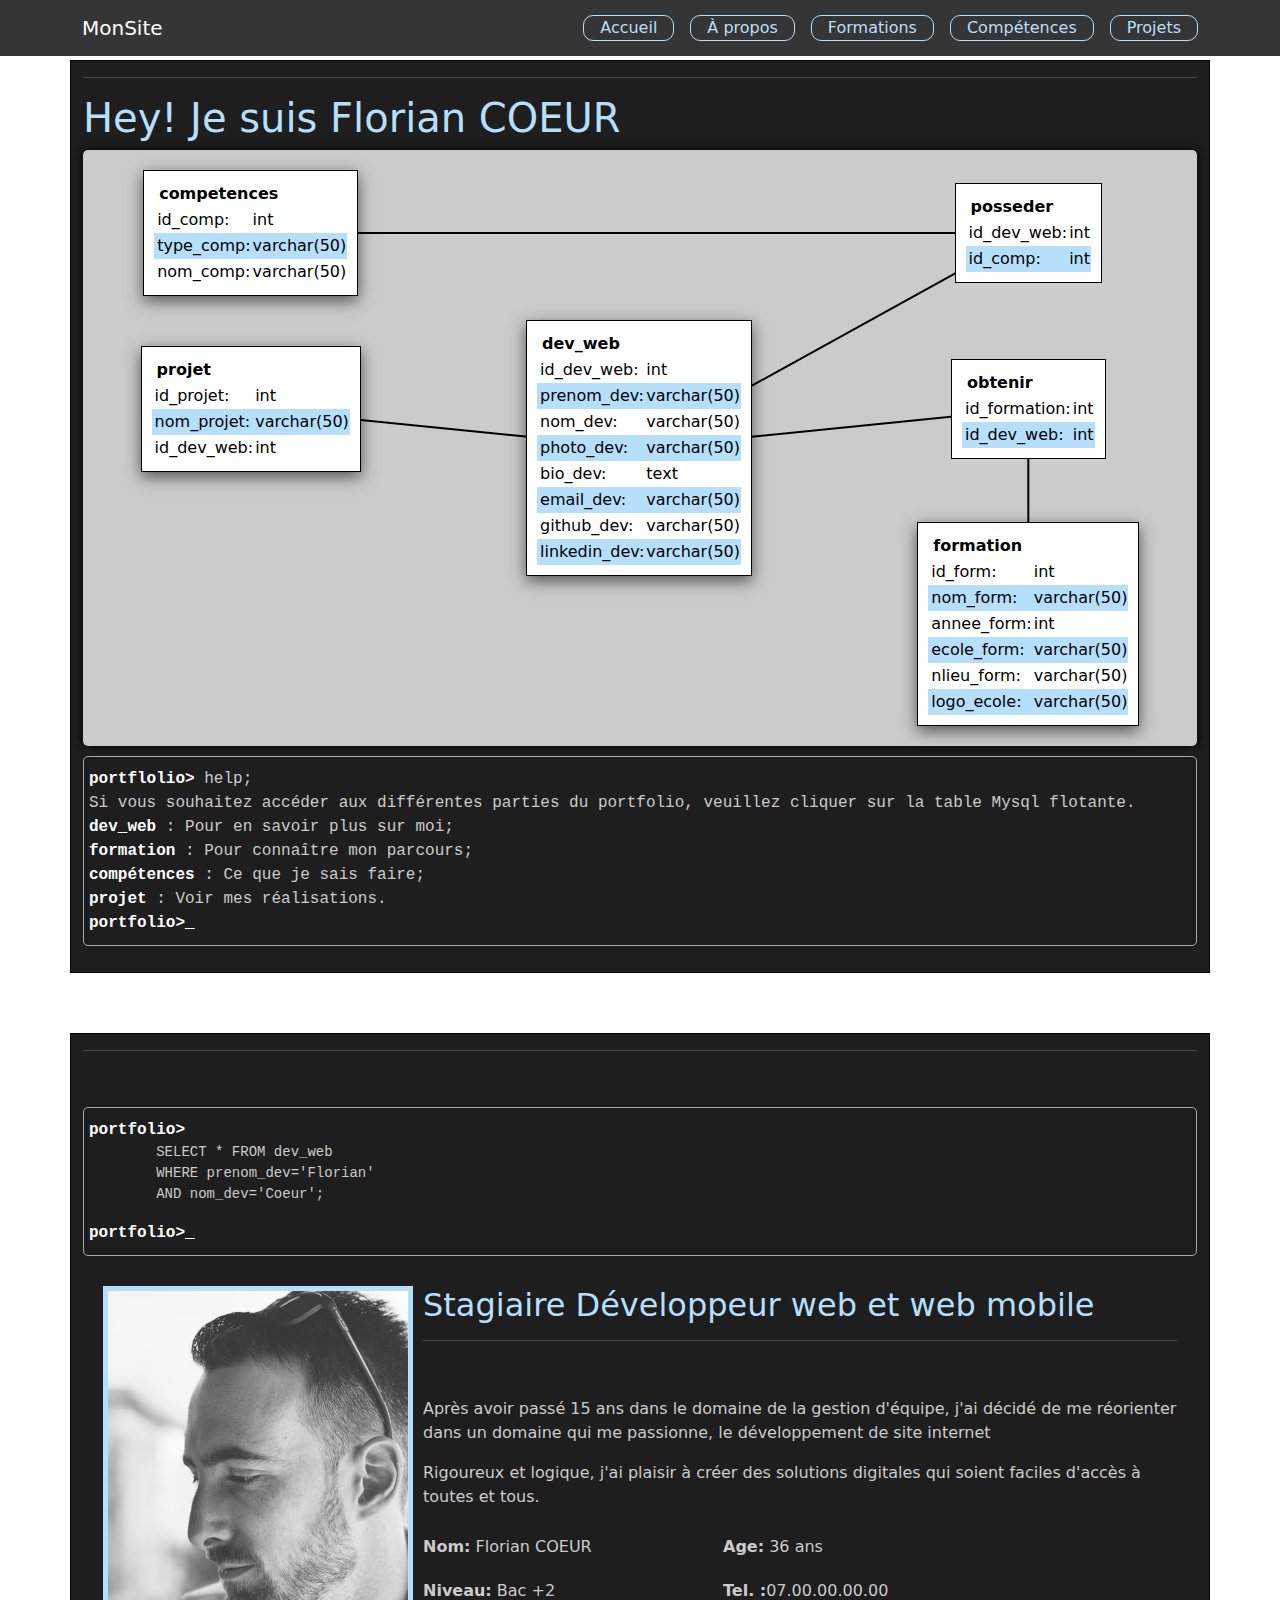
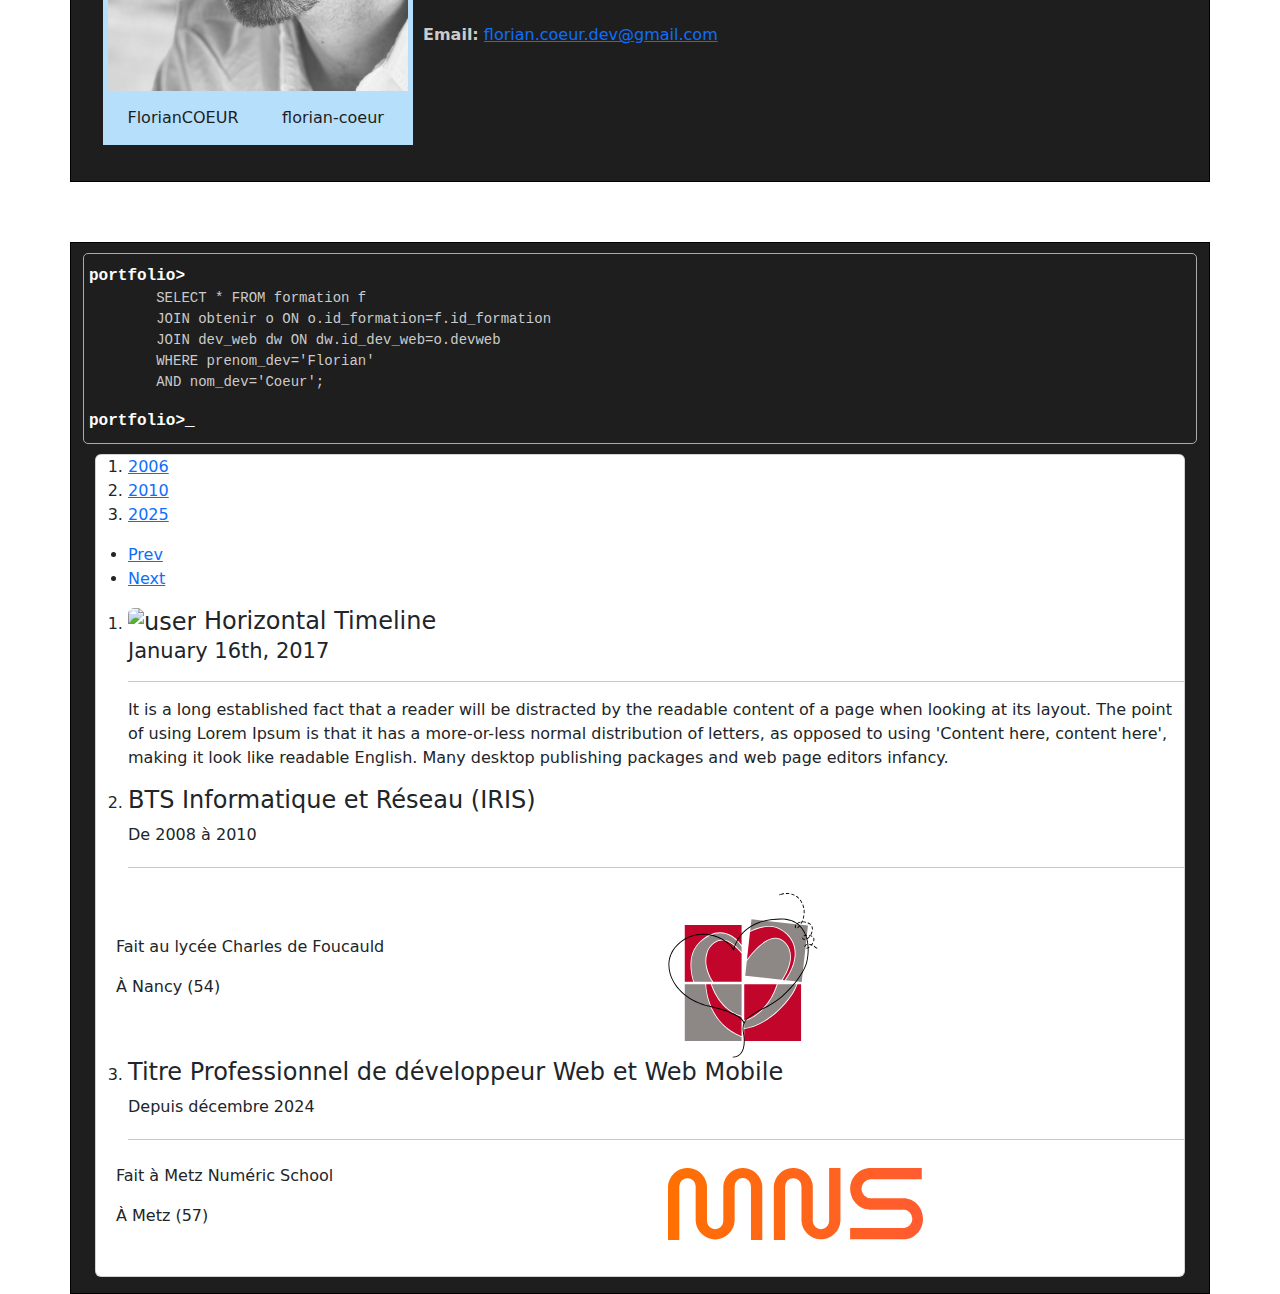
==== index.html @ 7a64b4a9 "Changement de mise en forme sur 1 seule page et changement de code couleur." ====
<!DOCTYPE html>
<html lang="fr">
<head>
    <meta charset="UTF-8">
    <meta name="viewport" content="width=device-width, initial-scale=1.0">
    <title>Portfolio | Florian COEUR</title>
    <link href="https://cdn.jsdelivr.net/npm/bootstrap@5.3.0-alpha1/dist/css/bootstrap.min.css" rel="stylesheet">
    <script src="https://kit.fontawesome.com/c1955e4074.js" crossorigin="anonymous"></script>
    <link rel="stylesheet" href="css/style.css" />
</head>
<body>
    <header>
        
    <!-- Navbar -->
        <nav class="navbar navbar-dark navbar-expand-lg fixed-top">
            <div class="container">
            <a class="navbar-brand" href="#">MonSite</a>
            <button class="navbar-toggler" type="button" data-bs-toggle="offcanvas" data-bs-target="#offcanvasMenu" aria-controls="offcanvasMenu">
                <span class="navbar-toggler-icon"></span>
            </button>
            <div class="collapse navbar-collapse">
                <ul class="navbar-nav ms-auto gap-3 mb-2 mb-lg-0">
                    <li class="nav-item"><a class="nav-link px-3" href="#index">Accueil</a></li>
                    <li class="nav-item"><a class="nav-link px-3" href="#about">À propos</a></li>
                    <li class="nav-item"><a class="nav-link px-3" href="#formations">Formations</a></li>
                    <li class="nav-item"><a class="nav-link px-3" href="#skills">Compétences</a></li>
                    <li class="nav-item"><a class="nav-link px-3" href="#projets">Projets</a></li>
                </ul>
            </div>
            </div>
        </nav>

        <!-- Offcanvas Menu -->
        <div class="offcanvas offcanvas-end text-bg-dark" tabindex="-1" id="offcanvasMenu" aria-labelledby="offcanvasMenuLabel">
            <div class="offcanvas-header">
            <h5 class="offcanvas-title" id="offcanvasMenuLabel">Menu</h5>
            <button type="button" class="btn-close btn-close-white" data-bs-dismiss="offcanvas" aria-label="Close"></button>
            </div>
            <div class="offcanvas-body">
            <ul class="navbar-nav">
                <li class="nav-item"><a class="nav-link" href="#index">Accueil</a></li>
                <li class="nav-item"><a class="nav-link" href="#about">À propos</a></li>
                <li class="nav-item"><a class="nav-link" href="#formations">Formations</a></li>
                <li class="nav-item"><a class="nav-link" href="#skills">Compétences</a></li>
                <li class="nav-item"><a class="nav-link" href="#projets">Projets</a></li>
            </ul>
            </div>
        </div>
    </header>
    <main>
        <section class="container pb-3" id="index">
            <hr>
            <h1>Hey! Je suis Florian COEUR</h1>
            <div class="grid-container">
                <!-- Les 4 boîtes dans la grille -->
                <div id="comp" class="box floating">
                    <a href="#skills"><table>
                        <thead>
                            <th><i class="fa-solid fa-chevron-down"></i></th>
                            <th><i class="fa-solid fa-gear"></i></th>
                            <th colspan="2">competences</th>
                        </thead>
                        <tr>
                            <td><i class="fa-solid fa-key"></i></td>
                            <td colspan="2">id_comp:</td>
                            <td>int</td>
                        </tr>
                        <tr>
                            <td><i class="fa-regular fa-file-lines"></i></td>
                            <td colspan="2">type_comp: </td>
                            <td> varchar(50)</td>
                        </tr>
                        <tr>
                            <td><i class="fa-regular fa-file-lines"></i></td>
                            <td colspan="2">nom_comp:</td>
                            <td>varchar(50)</td>
                        </tr>
                    </table></a>
                </div>
                <div id="posseder" class="box">
                    <table>
                        <thead>
                            <th><i class="fa-solid fa-chevron-down"></i></th>
                            <th><i class="fa-solid fa-gear"></i></th>
                            <th colspan="2">posseder</th>
                        </thead>
                        <tr>
                            <td><i class="fa-solid fa-key"></i></td>
                            <td colspan="2">id_dev_web:</td>
                            <td>int</td>
                        </tr>
                        <tr>
                            <td><i class="fa-solid fa-key"></i></td>
                            <td colspan="2">id_comp:</td>
                            <td>int</td>
                        </tr>
                    </table>
                </div>
                <div id="projet" class="box floating">
                    <a href="#projets">
                        <table>
                            <thead>
                                <th><i class="fa-solid fa-chevron-down"></i></th>
                                <th><i class="fa-solid fa-gear"></i></th>
                                <th colspan="2">projet</th>
                            </thead>
                            <tr>
                                <td><i class="fa-solid fa-key"></i></td>
                                <td colspan="2">id_projet:</td>
                                <td>int</td>
                            </tr>
                            <tr>
                                <td><i class="fa-regular fa-file-lines"></i></td>
                                <td colspan="2">nom_projet: </td>
                                <td> varchar(50)</td>
                            </tr>
                            <tr>
                                <td><i class="fa-solid fa-hashtag"></i></td>
                                <td colspan="2">id_dev_web:</td>
                                <td>int</td>
                            </tr>
                        </table>
                    </a>
                </div>
                <div id="dev_web" class="box floating">
                    <a href="#about">
                        <table>
                            <thead>
                                <th><i class="fa-solid fa-chevron-down"></i></th>
                                <th><i class="fa-solid fa-gear"></i></th>
                                <th colspan="2">dev_web</th>
                            </thead>
                            <tr>
                                <td><i class="fa-solid fa-key"></i></td>
                                <td colspan="2">id_dev_web:</td>
                                <td>int</td>
                            </tr>
                            <tr>
                                <td><i class="fa-regular fa-file-lines"></i></td>
                                <td colspan="2">prenom_dev: </td>
                                <td> varchar(50)</td>
                            </tr>
                            <tr>
                                <td><i class="fa-regular fa-file-lines"></i></td>
                                <td colspan="2">nom_dev:</td>
                                <td>varchar(50)</td>
                            </tr>
                            <tr>
                                <td><i class="fa-regular fa-file-lines"></i></td>
                                <td colspan="2">photo_dev:</td>
                                <td>varchar(50)</td>
                            </tr>
                            <tr>
                                <td><i class="fa-regular fa-file-lines"></i></td>
                                <td colspan="2">bio_dev:</td>
                                <td>text</td>
                            </tr>
                            <tr>
                                <td><i class="fa-regular fa-file-lines"></i></td>
                                <td colspan="2">email_dev:</td>
                                <td>varchar(50)</td>
                            </tr>
                            <tr>
                                <td><i class="fa-regular fa-file-lines"></i></td>
                                <td colspan="2">github_dev:</td>
                                <td>varchar(50)</td>
                            </tr>
                            <tr>
                                <td><i class="fa-regular fa-file-lines"></i></td>
                                <td colspan="2">linkedin_dev:</td>
                                <td>varchar(50)</td>
                            </tr>
                        </table>
                    </a>
                </div>
                <div id="study" class="box floating">
                    <a href="#formations">
                        <table>
                            <thead>
                                <th><i class="fa-solid fa-chevron-down"></i></th>
                                <th><i class="fa-solid fa-gear"></i></th>
                                <th colspan="2">formation</th>
                            </thead>
                            <tr>
                                <td><i class="fa-solid fa-key"></i></td>
                                <td colspan="2">id_form:</td>
                                <td>int</td>
                            </tr>
                            <tr>
                                <td><i class="fa-regular fa-file-lines"></i></td>
                                <td colspan="2">nom_form: </td>
                                <td> varchar(50)</td>
                            </tr>
                            <tr>
                                <td><i class="fa-regular fa-file-lines"></i></td>
                                <td colspan="2">annee_form:</td>
                                <td>int</td>
                            </tr>
                            <tr>
                                <td><i class="fa-regular fa-file-lines"></i></td>
                                <td colspan="2">ecole_form:</td>
                                <td>varchar(50)</td>
                            </tr>
                            <tr>
                                <td><i class="fa-regular fa-file-lines"></i></td>
                                <td colspan="2">nlieu_form:</td>
                                <td>varchar(50)</td>
                            </tr>
                            <tr>
                                <td><i class="fa-regular fa-file-lines"></i></td>
                                <td colspan="2">logo_ecole:</td>
                                <td>varchar(50)</td>
                            </tr>
                        </table>
                    </a>
                </div>
                <div id="obtenir" class="box">
                    <table>
                        <thead>
                            <th><i class="fa-solid fa-chevron-down"></i></th>
                            <th><i class="fa-solid fa-gear"></i></th>
                            <th colspan="2">obtenir</th>
                        </thead>
                        <tr>
                            <td><i class="fa-solid fa-key"></i></td>
                            <td colspan="2">id_formation:</td>
                            <td>int</td>
                        </tr>
                        <tr>
                            <td><i class="fa-solid fa-key"></i></td>
                            <td colspan="2">id_dev_web:</td>
                            <td>int</td>
                        </tr>
                    </table>
                </div>
            </div>
            
            <!-- SVG pour les lignes -->
            <svg id="lines" width="100%" height="100%" style="position: absolute; top: 0; left: 0;"></svg>
            <div class="console">
                <span>portflolio></span> help;<br>
                Si vous souhaitez accéder aux différentes parties du portfolio, veuillez cliquer sur la table Mysql flotante.<br>
                <span>dev_web</span> : Pour en savoir plus sur moi;<br>
                <span>formation</span> : Pour connaître mon parcours;<br>
                <span>compétences</span> : Ce que je sais faire;<br>
                <span>projet</span> : Voir mes réalisations.<br>
                <span>portfolio></span>
            </div>
        </section>
        <section class="container pb-3" id="about">
            
        <hr>
            <div class="console">
                <span>portfolio></span><pre>
        SELECT * FROM dev_web
        WHERE prenom_dev='Florian'
        AND nom_dev='Coeur';</pre>

                <span>portfolio></span>
            </div>
            <div class="content">
                <div>
                    <img src='images/Florian.jpg' alt='Photo de Florian COEUR' />
                    <div class="single-profile">
                        <div class="profile-txt">
                            <a href="https://github.com/FlorianCOEUR" target="_blank"><i class="fa-brands fa-github"></i> FlorianCOEUR</a>
                        </div>
                        <div class="single-profile-overlay">
                            <div class="profile-txt">
                                <a href="https://github.com/FlorianCOEUR" target="_blank"><i class="fa-brands fa-github"></i> FlorianCOEUR</a>
                            </div>
                        </div>
                    </div>
                    <div class="single-profile">
                        <div class="profile-txt">
                            <a href="https://www.linkedin.com/in/florian-coeur/" target="_blank"><i class="fa-brands fa-linkedin"></i> florian-coeur</a>
                        </div>
                        <div class="single-profile-overlay">
                            <div class="profile-txt">
                                <a href="https://www.linkedin.com/in/florian-coeur/" target="_blank"><i class="fa-brands fa-linkedin"></i> florian-coeur</a>
                            </div>
                        </div>
                    </div>
                    <!-- <a href="#"><i class="fa-brands fa-github"></i></a>
                    <a href="0"><i class="fa-brands fa-linkedin"></i></a> -->
                        
                </div>
                <div class="bio">
                    <h2>Stagiaire Développeur web et web mobile</h2>
                    <hr>
                    <p>Après avoir passé 15 ans dans le domaine de la gestion d'équipe, j'ai décidé de me réorienter dans un domaine qui me passionne, le développement de site internet</p>
                    <p>Rigoureux et logique, j'ai plaisir à créer des solutions digitales qui soient faciles d'accès à toutes et tous.</p>
                    <table>
                        <tr>
                            <td><span>Nom:</span> Florian COEUR</td>
                            <td><span>Age:</span> 36 ans</td>
                        </tr>
                        <tr>
                            <td><span>Niveau:</span> Bac +2</td>
                            <td><span>Tel. :</span>07.00.00.00.00</td>
                        </tr>
                        <tr>
                            <td colspan="2"><span>Email:</span> <a href="mailto:florian.coeur.dev@gmail.com"> florian.coeur.dev@gmail.com</a></td>
                        </tr>
                    </table>
                </div>
            </div>
        </section>
        
        <section class="container pb-3" id="formations">
            <div class="console">
                <span>portfolio></span><pre>
        SELECT * FROM formation f
        JOIN obtenir o ON o.id_formation=f.id_formation
        JOIN dev_web dw ON dw.id_dev_web=o.devweb
        WHERE prenom_dev='Florian'
        AND nom_dev='Coeur';</pre>
                 <span>portfolio></span>
            </div>
                <div class="container">
                    <div class="row">
                        <div class="col-12">
                            <div class="card">
                                <div class="body">
                                    <div class="cd-horizontal-timeline loaded">
                                        <div class="timeline">
                                            <div class="events-wrapper">
                                                <div class="events" style="width: 360px;">
                                                    <ol>
                                                        <li><a href="#0" data-date="16/01/2017" class="older-event">2006</a></li>
                                                        <li><a href="#0" data-date="28/01/2017"  class="older-event">2010</a></li>
                                                        <li><a href="#0" data-date="18/02/2017" class="selected">2025</a></li>
                                                    </ol>
                                                    <span class="filling-line" aria-hidden="true" style="transform: scaleX(0.281506);"></span>
                                                </div>
                                                <!-- .events -->
                                            </div>
                                            <!-- .events-wrapper -->
                                            <ul class="cd-timeline-navigation">
                                                <li><a href="#0" class="prev inactive">Prev</a></li>
                                                <li><a href="#0" class="next">Next</a></li>
                                            </ul>
                                            <!-- .cd-timeline-navigation -->
                                        </div>
                                        <!-- .timeline -->
                                        <div class="events-content pb-3">
                                            <ol>
                                                <li class="" data-date="16/01/2017">
                                                    <h4>
                                                        <img class="rounded float-left m-r-15" width="40" alt="user" src="https://bootdey.com/img/Content/avatar/avatar1.png"> Horizontal Timeline<br>
                                                        <small>January 16th, 2017</small>
                                                    </h4>
                                                    <hr>
                                                    <p>It is a long established fact that a reader will be distracted by the readable content of a page when looking at its layout. The point of using Lorem Ipsum is that it has a more-or-less normal distribution of letters, as opposed to using 'Content here, content here', making it look like readable English. Many desktop publishing packages and web page editors infancy.
                                                    </p>
                                                </li>
                                                <li data-date="28/01/2017" class="">
                                                    <h4>BTS Informatique et Réseau (IRIS)</h4>
                                                    <p class="pb-1">De 2008 à 2010</p>
                                                    <hr>
                                                    <div class="row pt-2 align-items-center">
                                                        <div class="col-12 col-md-6 p-0">
                                                                <p>Fait au lycée Charles de Foucauld</p>
                                                                <p>À Nancy (54)</p>
                                                        </div>
                                                        <div class="col-12 col-md-6">
                                                          <img src="images/logoCDF.svg" style="width: 150px;" alt="Logo mns">  
                                                        </div>
                                                    </div>
                                                </li>
                                                <li data-date="18/02/2017" class="selected">
                                                    <h4>Titre Professionnel de développeur Web et Web Mobile</h4>
                                                    <p class="pb-1">Depuis décembre 2024</p>
                                                    <hr>
                                                    <div class="row pt-2 align-items-center">
                                                        <div class="col-12 col-md-6 p-0">
                                                                <p>Fait à Metz Numéric School</p>
                                                                <p>À Metz (57)</p>
                                                        </div>
                                                        <div class="col-12 col-md-6">
                                                          <img src="images/logo-mns.svg" alt="Logo mns">  
                                                        </div>
                                                    </div>
                                                </li>
                                            </ol>
                                        </div>
                                    </div>
                                </div>
                            </div>
                        </div>
                    </div>
                </div>
        </section>
    </main>
    <script src="https://cdn.jsdelivr.net/npm/bootstrap@5.3.0-alpha1/dist/js/bootstrap.bundle.min.js"></script>
    <script src="js/line.js"></script>
</body>
</html>
---- css/style.css ----
main .container{
    background-color: #1E1E1E;
  }
  main{
    color:#cbcbcb;
  }
  h2, h1{
    color: #b6dffc;
  }
  /*Style du header*/
  header nav, header .offcanvas{
    background-color: #353535;
  }
  header ul li .nav-link{
    color:rgb(182, 223, 252);
    padding: 0 60px;
    border: 1px solid #b6dffc;
    border-radius: 10px;
    transition: all 1s ease-out
  }
  header ul li .nav-link:hover{
    color: #1E1E1E;
    background-color: rgb(182, 223, 252);
  }
  main section{
    margin: auto;
    margin-top: 60px;
    border: 1px solid black;

  }
  .console{
    background-color: #1E1E1E;
    color: #cbcbcb;
    font-family: 'Courier New', Courier, monospace; /* Police monospace */
    padding: 10px 5px;
    margin: auto;
    margin: 10px 0px;
    border: 1px solid #AAAAAA; /* Bordure grise */
    border-radius: 5px; /* Coins arrondis */
    overflow: auto; /* Permettre le défilement si le contenu dépasse */
}
.console span{
    font-weight: bolder;
    color: white;
}
.console span:last-child::after { 
    content: "_";
    animation: blink 1s infinite;
}
  /* style de l'index */

  .grid-container {
    display: grid;
    grid-template-columns: repeat(2, 1fr);
    grid-template-rows: repeat(3, 1fr);
    justify-content: space-around;
    align-content: center;
    box-shadow: 0px 0px 10px black;
    background-color: #cbcbcb;
    border-radius: 5px;
    padding: 20px 0px;
    grid-gap:10px;
  }
  #lines{
    fill: white;
  }
.box {
    background-color: white;
    margin: auto;
    padding: 10px;
    border: 1px black solid;
    z-index: 1;
}
.box a, .box{
    color: black;
    text-decoration: none;
}
#index th:nth-child(2){
    width: 2px;
}
#index tr:nth-child(2n){
background: #b6dffc;
}
.floating{
    box-shadow: 0 5px 15px 0px rgba(0, 0, 0, 0.6);
}
.floating:hover{
    overflow: hidden;
    transform: translatey(0px);
    animation: float 3s ease-in-out infinite;
    img { width: 100%; height: auto; }
}
/*Style du Apropos*/

main #about .content{
    padding: 20px;
    display: grid;
    justify-items: center;
}
main #about .content>div:first-child{
    display: grid;
    grid-template-columns: repeat(2, 150px);
    grid-template-rows: repeat(2, auto);
    background-color: #b6dffc;
    justify-items: center;
    padding: 5px 5px;
}
#about .content div img{
    width: 300px;
    grid-column: 1/span 2;
    padding-bottom: 5px;
}

.single-profile a{
    color: #1E1E1E;
    text-decoration: none;
    padding: 10px 0;
}

.single-profile-overlay a{
    color: #b6dffc;
}
main #about .content td{
    padding: 10px 0;
    width: 300px;
}

.profile-txt {
    display: flex;
    align-items: center;
    flex-direction: column;
}

.single-profile {
    width: 100%;
    position: relative;
    display: flex;
    justify-content: center;
    align-items: center;
    overflow:hidden; 
    transition:background 0.5s linear;
}
.single-profile-overlay{
    display:flex;
    align-items:center;
    text-transform: capitalize;
    justify-content:center;
    position: absolute;
    top: 0;
    left: 0;
    content: " ";
    width:100%;
    height: 100%;
    background: #1E1E1E;
    transform:scale(0);
    transition: .5s;
}
.single-profile:hover .single-profile-overlay{
    transform:scale(1);
    top:0;
}
main #about .content td span{
    font-weight: bold;
}
main #about hr{
    padding: 20px 0;
}
main #about .bio{
    padding-left: 10px;
}

/* Style de la page de formation */

  
  @-webkit-keyframes cd-enter-right {
  0% {
    opacity: 0;
    -webkit-transform: translateX(100%);
  }
  100% {
    opacity: 1;
    -webkit-transform: translateX(0%);
  }
  }
  @-moz-keyframes cd-enter-right {
  0% {
    opacity: 0;
    -moz-transform: translateX(100%);
  }
  100% {
    opacity: 1;
    -moz-transform: translateX(0%);
  }
  }
  @keyframes cd-enter-right {
  0% {
    opacity: 0;
    -webkit-transform: translateX(100%);
    -moz-transform: translateX(100%);
    -ms-transform: translateX(100%);
    -o-transform: translateX(100%);
    transform: translateX(100%);
  }
  100% {
    opacity: 1;
    -webkit-transform: translateX(0%);
    -moz-transform: translateX(0%);
    -ms-transform: translateX(0%);
    -o-transform: translateX(0%);
    transform: translateX(0%);
  }
  }
  @-webkit-keyframes cd-enter-left {
  0% {
    opacity: 0;
    -webkit-transform: translateX(-100%);
  }
  100% {
    opacity: 1;
    -webkit-transform: translateX(0%);
  }
  }
  @-moz-keyframes cd-enter-left {
  0% {
    opacity: 0;
    -moz-transform: translateX(-100%);
  }
  100% {
    opacity: 1;
    -moz-transform: translateX(0%);
  }
  }
  @keyframes cd-enter-left {
  0% {
    opacity: 0;
    -webkit-transform: translateX(-100%);
    -moz-transform: translateX(-100%);
    -ms-transform: translateX(-100%);
    -o-transform: translateX(-100%);
    transform: translateX(-100%);
  }
  100% {
    opacity: 1;
    -webkit-transform: translateX(0%);
    -moz-transform: translateX(0%);
    -ms-transform: translateX(0%);
    -o-transform: translateX(0%);
    transform: translateX(0%);
  }
  }
  .timeline:before{
  content: " ";
    display:none;
    bottom: 0;
    left: 0%;
    width: 0px;
    margin-left: -1.5px;
    background-color: #eeeeee;
  }

@keyframes blink {
    0%{		color: #cbcbcb;	}
    50%{	color: transparent;	}
}
@media (max-width:512px){ 
    thead{
        padding: 5px;
    }
}@media (max-width:768px){ 
    main #about .content{
        grid-template-rows: repeat(2, 1fr);
    }
}



@media (min-width:992px){
    main #about .content{
        grid-template-columns: auto 1fr;
    }
    .grid-container{
        grid-template-columns: repeat(3,auto);
        grid-template-rows: repeat(3, auto);
        grid-gap: 50px;
    }
    .grid-container #dev_web{
        grid-row: 1/span 3;
        grid-column: 2/span 1;
    }
    .grid-container #study{
        grid-column: 3/span 1;
        grid-row: 3/span 1;
    }
    
}

@keyframes float {
0% {
    box-shadow: 0 5px 15px 0px rgba(182, 223, 252,0.6);
    transform: translatey(0px);
}
50% {
    box-shadow: 0 25px 15px 0px rgba(182, 223, 252,0.2);
    transform: translatey(-5px);
}
100% {
    box-shadow: 0 5px 15px 0px rgba(182, 223, 252,0.6);
    transform: translatey(0px);
}
}
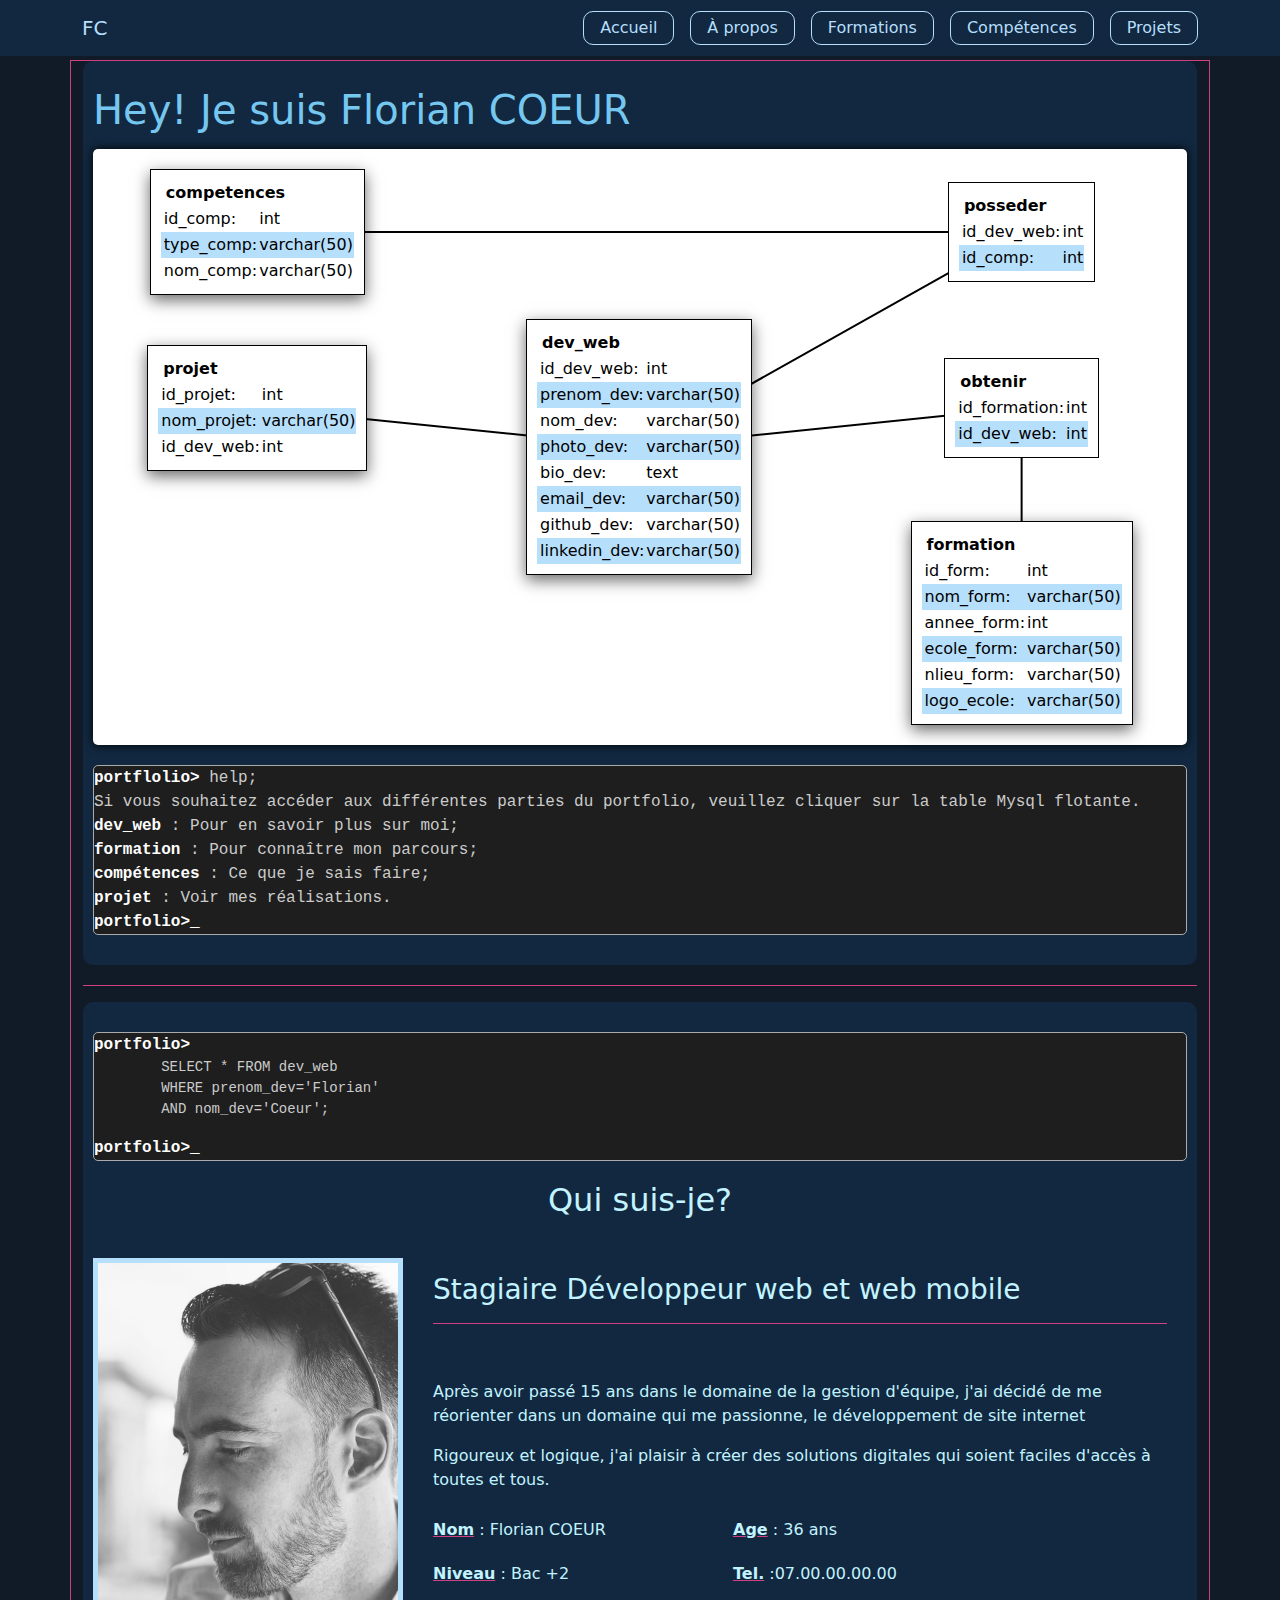
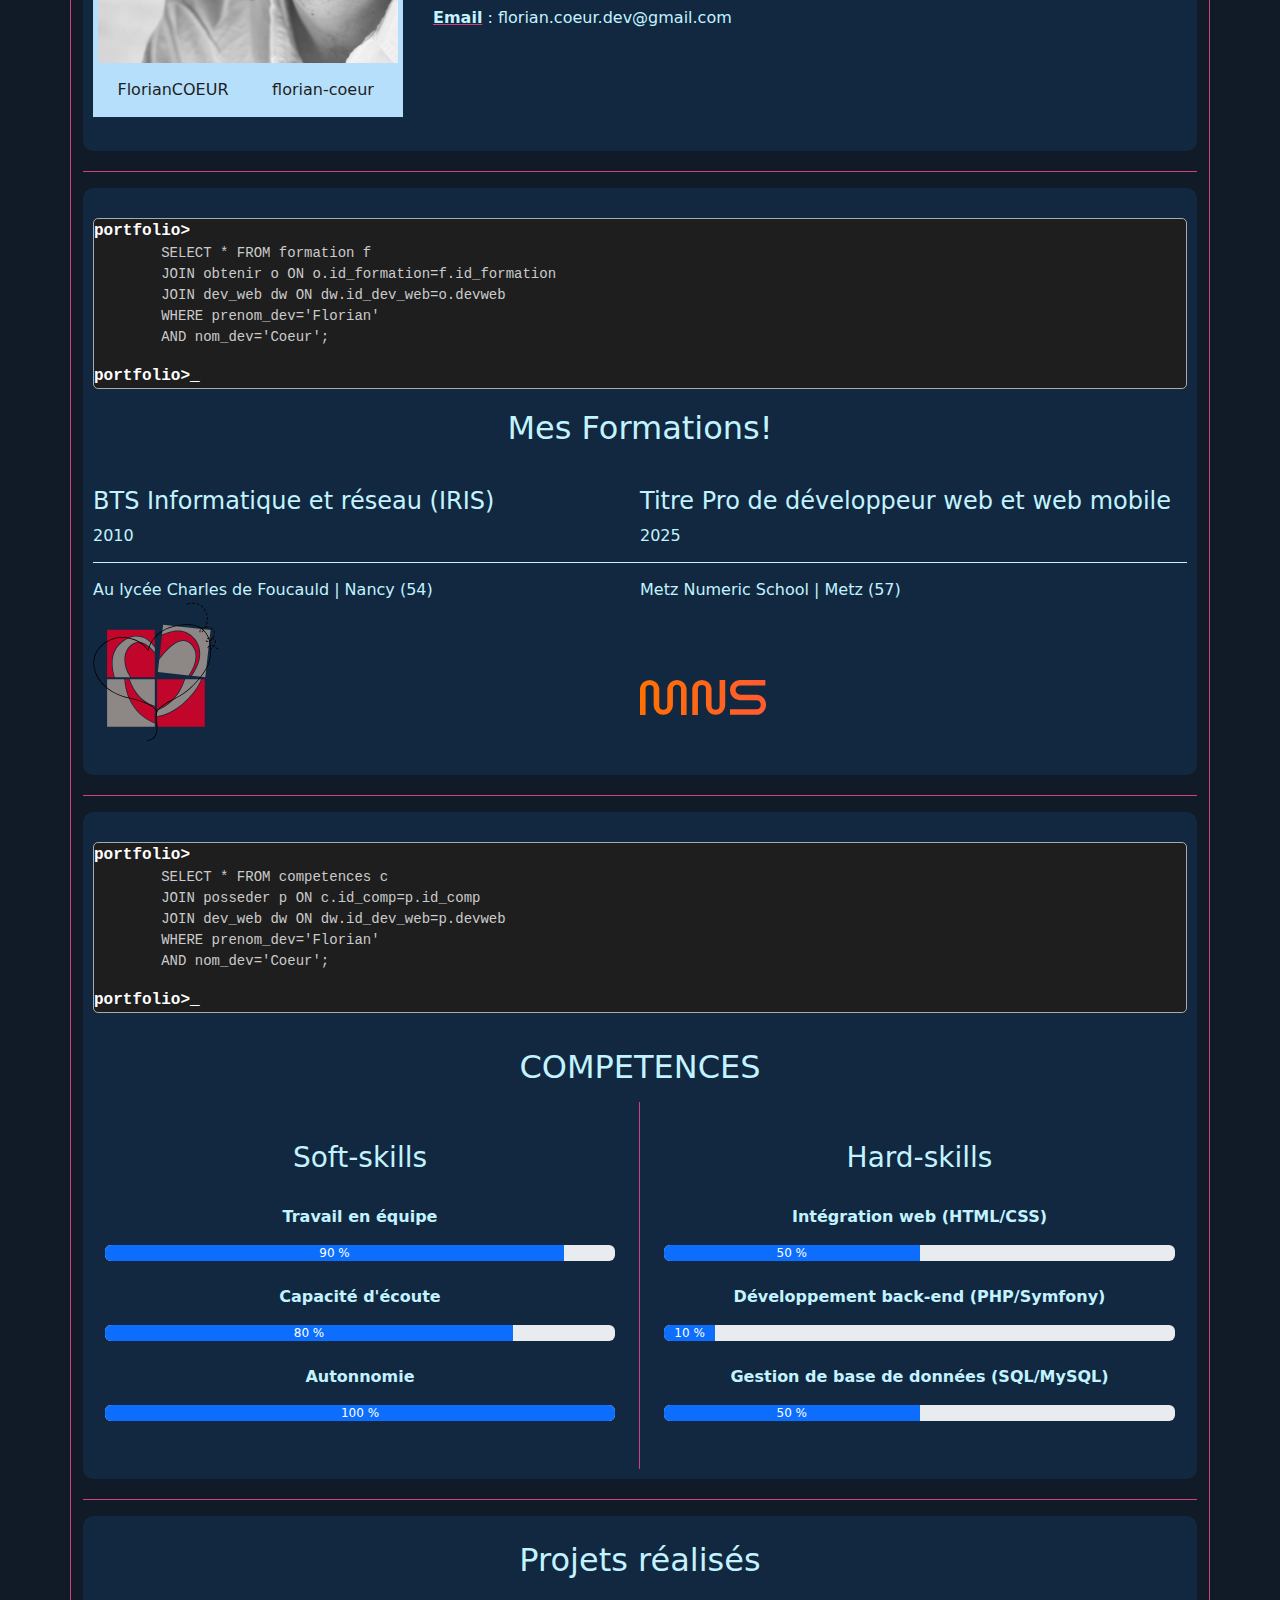
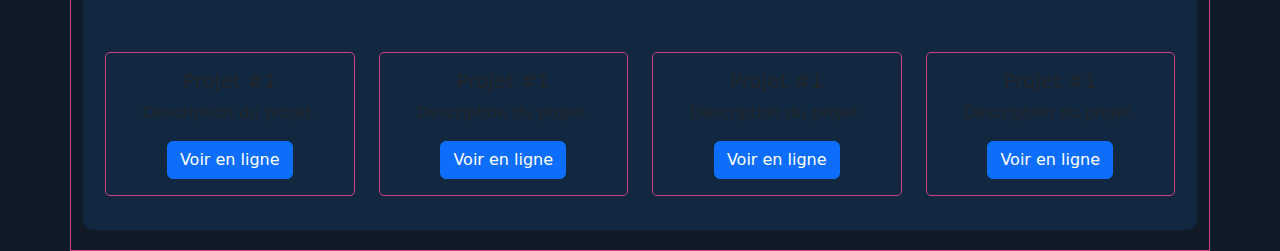
==== commit 0e7cb68c: "Finalisation du css et de la structure du portfolio" ====
--- a/index.html
+++ b/index.html
@@ -10,23 +10,21 @@
 </head>
 <body>
     <header>
-        
-    <!-- Navbar -->
         <nav class="navbar navbar-dark navbar-expand-lg fixed-top">
             <div class="container">
-            <a class="navbar-brand" href="#">MonSite</a>
-            <button class="navbar-toggler" type="button" data-bs-toggle="offcanvas" data-bs-target="#offcanvasMenu" aria-controls="offcanvasMenu">
-                <span class="navbar-toggler-icon"></span>
-            </button>
-            <div class="collapse navbar-collapse">
-                <ul class="navbar-nav ms-auto gap-3 mb-2 mb-lg-0">
-                    <li class="nav-item"><a class="nav-link px-3" href="#index">Accueil</a></li>
-                    <li class="nav-item"><a class="nav-link px-3" href="#about">À propos</a></li>
-                    <li class="nav-item"><a class="nav-link px-3" href="#formations">Formations</a></li>
-                    <li class="nav-item"><a class="nav-link px-3" href="#skills">Compétences</a></li>
-                    <li class="nav-item"><a class="nav-link px-3" href="#projets">Projets</a></li>
-                </ul>
-            </div>
+                <a class="navbar-brand" href="#index">FC</a>
+                <button class="navbar-toggler" type="button" data-bs-toggle="offcanvas" data-bs-target="#offcanvasMenu" aria-controls="offcanvasMenu">
+                    <span class="navbar-toggler-icon"></span>
+                </button>
+                <div class="collapse navbar-collapse">
+                    <ul class="navbar-nav ms-auto gap-3 mb-2 mb-lg-0">
+                        <li class="nav-item"><a class="nav-link px-3 py-1" href="#index">Accueil</a></li>
+                        <li class="nav-item"><a class="nav-link px-3 py-1" href="#about">À propos</a></li>
+                        <li class="nav-item"><a class="nav-link px-3 py-1" href="#formations">Formations</a></li>
+                        <li class="nav-item"><a class="nav-link px-3 py-1" href="#skills">Compétences</a></li>
+                        <li class="nav-item"><a class="nav-link px-3 py-1" href="#projets">Projets</a></li>
+                    </ul>
+                </div>
             </div>
         </nav>
 
@@ -38,21 +36,19 @@
             </div>
             <div class="offcanvas-body">
             <ul class="navbar-nav">
-                <li class="nav-item"><a class="nav-link" href="#index">Accueil</a></li>
-                <li class="nav-item"><a class="nav-link" href="#about">À propos</a></li>
-                <li class="nav-item"><a class="nav-link" href="#formations">Formations</a></li>
-                <li class="nav-item"><a class="nav-link" href="#skills">Compétences</a></li>
-                <li class="nav-item"><a class="nav-link" href="#projets">Projets</a></li>
+                <li class="nav-item"><a class="nav-link my-2 px-3 py-1" href="#index">Accueil</a></li>
+                <li class="nav-item"><a class="nav-link my-2 px-3 py-1" href="#about">À propos</a></li>
+                <li class="nav-item"><a class="nav-link my-2 px-3 py-1" href="#formations">Formations</a></li>
+                <li class="nav-item"><a class="nav-link my-2 px-3 py-1" href="#skills">Compétences</a></li>
+                <li class="nav-item"><a class="nav-link my-2 px-3 py-1" href="#projets">Projets</a></li>
             </ul>
             </div>
         </div>
     </header>
-    <main>
-        <section class="container pb-3" id="index">
-            <hr>
+    <main class="container">
+        <section id="index">
             <h1>Hey! Je suis Florian COEUR</h1>
             <div class="grid-container">
-                <!-- Les 4 boîtes dans la grille -->
                 <div id="comp" class="box floating">
                     <a href="#skills"><table>
                         <thead>
@@ -235,7 +231,6 @@
                 </div>
             </div>
             
-            <!-- SVG pour les lignes -->
             <svg id="lines" width="100%" height="100%" style="position: absolute; top: 0; left: 0;"></svg>
             <div class="console">
                 <span>portflolio></span> help;<br>
@@ -247,9 +242,8 @@
                 <span>portfolio></span>
             </div>
         </section>
-        <section class="container pb-3" id="about">
-            
         <hr>
+        <section id="about">
             <div class="console">
                 <span>portfolio></span><pre>
         SELECT * FROM dev_web
@@ -258,7 +252,8 @@
 
                 <span>portfolio></span>
             </div>
-            <div class="content">
+            <h2>Qui suis-je?</h2>
+            <div class="content py-4">
                 <div>
                     <img src='images/Florian.jpg' alt='Photo de Florian COEUR' />
                     <div class="single-profile">
@@ -281,33 +276,31 @@
                             </div>
                         </div>
                     </div>
-                    <!-- <a href="#"><i class="fa-brands fa-github"></i></a>
-                    <a href="0"><i class="fa-brands fa-linkedin"></i></a> -->
                         
                 </div>
                 <div class="bio">
-                    <h2>Stagiaire Développeur web et web mobile</h2>
+                    <h3>Stagiaire Développeur web et web mobile</h3>
                     <hr>
                     <p>Après avoir passé 15 ans dans le domaine de la gestion d'équipe, j'ai décidé de me réorienter dans un domaine qui me passionne, le développement de site internet</p>
                     <p>Rigoureux et logique, j'ai plaisir à créer des solutions digitales qui soient faciles d'accès à toutes et tous.</p>
                     <table>
                         <tr>
-                            <td><span>Nom:</span> Florian COEUR</td>
-                            <td><span>Age:</span> 36 ans</td>
-                        </tr>
-                        <tr>
-                            <td><span>Niveau:</span> Bac +2</td>
-                            <td><span>Tel. :</span>07.00.00.00.00</td>
-                        </tr>
-                        <tr>
-                            <td colspan="2"><span>Email:</span> <a href="mailto:florian.coeur.dev@gmail.com"> florian.coeur.dev@gmail.com</a></td>
+                            <td><span>Nom</span> : Florian COEUR</td>
+                            <td><span>Age</span> : 36 ans</td>
+                        </tr>
+                        <tr>
+                            <td><span>Niveau</span> : Bac +2</td>
+                            <td><span>Tel.</span> :07.00.00.00.00</td>
+                        </tr>
+                        <tr>
+                            <td colspan="2"><span>Email</span> : <a href="mailto:florian.coeur.dev@gmail.com"> florian.coeur.dev@gmail.com</a></td>
                         </tr>
                     </table>
                 </div>
             </div>
         </section>
-        
-        <section class="container pb-3" id="formations">
+        <hr>
+        <section id="formations">
             <div class="console">
                 <span>portfolio></span><pre>
         SELECT * FROM formation f
@@ -317,79 +310,178 @@
         AND nom_dev='Coeur';</pre>
                  <span>portfolio></span>
             </div>
-                <div class="container">
-                    <div class="row">
-                        <div class="col-12">
-                            <div class="card">
-                                <div class="body">
-                                    <div class="cd-horizontal-timeline loaded">
-                                        <div class="timeline">
-                                            <div class="events-wrapper">
-                                                <div class="events" style="width: 360px;">
-                                                    <ol>
-                                                        <li><a href="#0" data-date="16/01/2017" class="older-event">2006</a></li>
-                                                        <li><a href="#0" data-date="28/01/2017"  class="older-event">2010</a></li>
-                                                        <li><a href="#0" data-date="18/02/2017" class="selected">2025</a></li>
-                                                    </ol>
-                                                    <span class="filling-line" aria-hidden="true" style="transform: scaleX(0.281506);"></span>
-                                                </div>
-                                                <!-- .events -->
-                                            </div>
-                                            <!-- .events-wrapper -->
-                                            <ul class="cd-timeline-navigation">
-                                                <li><a href="#0" class="prev inactive">Prev</a></li>
-                                                <li><a href="#0" class="next">Next</a></li>
-                                            </ul>
-                                            <!-- .cd-timeline-navigation -->
-                                        </div>
-                                        <!-- .timeline -->
-                                        <div class="events-content pb-3">
-                                            <ol>
-                                                <li class="" data-date="16/01/2017">
-                                                    <h4>
-                                                        <img class="rounded float-left m-r-15" width="40" alt="user" src="https://bootdey.com/img/Content/avatar/avatar1.png"> Horizontal Timeline<br>
-                                                        <small>January 16th, 2017</small>
-                                                    </h4>
-                                                    <hr>
-                                                    <p>It is a long established fact that a reader will be distracted by the readable content of a page when looking at its layout. The point of using Lorem Ipsum is that it has a more-or-less normal distribution of letters, as opposed to using 'Content here, content here', making it look like readable English. Many desktop publishing packages and web page editors infancy.
-                                                    </p>
-                                                </li>
-                                                <li data-date="28/01/2017" class="">
-                                                    <h4>BTS Informatique et Réseau (IRIS)</h4>
-                                                    <p class="pb-1">De 2008 à 2010</p>
-                                                    <hr>
-                                                    <div class="row pt-2 align-items-center">
-                                                        <div class="col-12 col-md-6 p-0">
-                                                                <p>Fait au lycée Charles de Foucauld</p>
-                                                                <p>À Nancy (54)</p>
-                                                        </div>
-                                                        <div class="col-12 col-md-6">
-                                                          <img src="images/logoCDF.svg" style="width: 150px;" alt="Logo mns">  
-                                                        </div>
-                                                    </div>
-                                                </li>
-                                                <li data-date="18/02/2017" class="selected">
-                                                    <h4>Titre Professionnel de développeur Web et Web Mobile</h4>
-                                                    <p class="pb-1">Depuis décembre 2024</p>
-                                                    <hr>
-                                                    <div class="row pt-2 align-items-center">
-                                                        <div class="col-12 col-md-6 p-0">
-                                                                <p>Fait à Metz Numéric School</p>
-                                                                <p>À Metz (57)</p>
-                                                        </div>
-                                                        <div class="col-12 col-md-6">
-                                                          <img src="images/logo-mns.svg" alt="Logo mns">  
-                                                        </div>
-                                                    </div>
-                                                </li>
-                                            </ol>
-                                        </div>
+            <h2>Mes Formations!</h2>
+            <div class="time-line py-4">
+                <div>
+                    <h4>BTS Informatique et réseau (IRIS)</h4>
+                    <span>2010</span>
+
+                </div>
+                <div id="annee2">
+                    <h4>Titre Pro de développeur web et web mobile</h4>
+                    <span>2025</span>
+                </div>
+                <div class="time" id="ligne1">
+                    <i class="fa-solid fa-circle"></i>
+                    <span></span>
+                </div>
+                <div class="time" id="ligne2">
+                    <i class="fa-solid fa-circle"></i>
+                    <span></span>
+                </div>
+                <div class="row">
+                    <span class="col-12">Au lycée Charles de Foucauld | Nancy (54)</span>
+                    <img class="col-12" src="images/logoCDF.svg" alt="Logo Charles de Foucauld">
+                </div>
+                <div class="row">
+                    <span class="col-12">Metz Numeric School | Metz (57) </span>
+                    <img class="col-12" src="images/logo-mns.svg" alt="Logo Metz Numeric School">
+                </div>
+            </div>
+        </section>
+        <hr>
+        <section id="skills">
+            <div class="console">
+                <span>portfolio></span><pre>
+        SELECT * FROM competences c
+        JOIN posseder p ON c.id_comp=p.id_comp
+        JOIN dev_web dw ON dw.id_dev_web=p.devweb
+        WHERE prenom_dev='Florian'
+        AND nom_dev='Coeur';</pre>
+                 <span>portfolio></span>
+            </div>
+            <div class="row justify-content-center align-items-center">
+                <div class="col-12 text-center">
+                    <div ><h2>COMPETENCES</h2></div>
+
+                    <div class="row justify-content-center">
+                        <div class="col-12 col-md-6 p-4 border-bp">
+                            <h3 class="pb-3">Soft-skills</h3>
+                            <div class="mb-3">
+                                <i class="fa-solid fa-people-group fa-2xl"></i>
+                                <strong>Travail en équipe</strong>
+                            </div>
+                            <div class="progress mb-4">
+                                <div class="progress-bar progress-bar-custom" role="progressbar" style="width: 90%;" aria-valuenow="90"
+                                    aria-valuemin="0" aria-valuemax="100">
+                                    90 %
+                                </div>
+                            </div>
+                            <div class="mb-3">
+                                <i class="fa-solid fa-ear-listen fa-2xl"></i>
+                                <strong >Capacité d'écoute</strong>
+                            </div>
+                            <div class="progress mb-4">
+                                <div class="progress-bar progress-bar-custom" role="progressbar" style="width: 80%;" aria-valuenow="80"
+                                    aria-valuemin="0" aria-valuemax="100">
+                                    80 %
+                                </div>
+                            </div>
+                            <div class="mb-3">
+                                <i class="fa-solid fa-battery-full fa-2xl"></i>
+                                <strong>Autonnomie</strong>
+                            </div>
+                            <div class="progress mb-4">
+                                <div class="progress-bar progress-bar-custom" role="progressbar" style="width: 100%;"
+                                    aria-valuenow="100" aria-valuemin="0" aria-valuemax="100">
+                                    100 %
+                                </div>
+                            </div>
+
+                        </div>
+                        <div class="col-12 col-md-6 p-4" >
+                            <h3 class="pb-3">Hard-skills</h3>
+                            <div class="mb-3">
+                                <i class="fa-brands fa-html5 fa-2xl"></i>
+                                <strong>Intégration web (HTML/CSS)</strong>
+                                <i class="fa-brands fa-css fa-2xl"></i>
+                            </div>
+                            <div class="progress mb-4">
+                                <div class="progress-bar progress-bar-custom" role="progressbar" style="width: 50%;" aria-valuenow="50"
+                                    aria-valuemin="0" aria-valuemax="100">
+                                    50 %
+                                </div>
+                            </div>
+                            <div class="mb-3">
+                                <i class="fa-brands fa-php fa-2xl"></i>
+                                <strong>Développement back-end (PHP/Symfony)</strong>
+                                <i class="fa-brands fa-symfony fa-2xl"></i>
+                            </div>
+                            <div class="progress mb-4">
+                                <div class="progress-bar progress-bar-custom" role="progressbar" style="width: 10%;" aria-valuenow="10"
+                                    aria-valuemin="0" aria-valuemax="100">
+                                    10 %
+                                </div>
+                            </div>
+                            <div class="mb-3">
+                                <i class="fa-solid fa-database fa-2xl"></i>
+                                <strong>Gestion de base de données (SQL/MySQL)</strong>
+                                
+                            </div>
+                            <div class="progress mb-4">
+                                <div class="progress-bar  progress-bar-custom" role="progressbar" style="width: 50%;" aria-valuenow="50"
+                                    aria-valuemin="0" aria-valuemax="100">
+                                    50 %
+                                </div>
+                            </div>
+                        </div>
+                    </div>
+
+                </div>
+
+            </div>
+        </section>
+        <hr>
+        <section id="projects">
+            <div class="container">
+                <div class="row justify-content-center align-items-center">
+                    <div class="col-12 text-center">
+                        <div class="anim"><h2 class="mb-4 typing-demo">Projets réalisés</h2></div>
+                        <div class="row justify-content-center pt-5">
+                            <div class="col-12 col-md-4 col-lg-3 mb-4">
+                                <div class="card">
+                                    <img src='https://dummyimage.com/1920x1080.gif' alt='' class="img-fluid" />
+                                    <div class="card-body">
+                                        <h5 class="card-title">Projet #1</h5>
+                                        <p class="card-text">Description du projet.</p>
+                                        <a href="#" class="btn btn-primary">Voir en ligne</a>
                                     </div>
                                 </div>
                             </div>
+                            <div class="col-12 col-md-4 col-lg-3 mb-4">
+                                <div class="card">
+                                    <img src='https://dummyimage.com/1920x1080.gif' alt='' class="img-fluid" />
+                                    <div class="card-body">
+                                        <h5 class="card-title">Projet #1</h5>
+                                        <p class="card-text">Description du projet.</p>
+                                        <a href="#" class="btn btn-primary">Voir en ligne</a>
+                                    </div>
+                                </div>
+                            </div>
+                            <div class="col-12 col-md-4 col-lg-3 mb-4">
+                                <div class="card">
+                                    <img src='https://dummyimage.com/1920x1080.gif' alt='' class="img-fluid" />
+                                    <div class="card-body">
+                                        <h5 class="card-title">Projet #1</h5>
+                                        <p class="card-text">Description du projet.</p>
+                                        <a href="#" class="btn btn-primary">Voir en ligne</a>
+                                    </div>
+                                </div>
+                            </div>
+                            <div class="col-12 col-md-4 col-lg-3 mb-4">
+                                <div class="card">
+                                    <img src='https://dummyimage.com/1920x1080.gif' alt='' class="img-fluid" />
+                                    <div class="card-body">
+                                        <h5 class="card-title">Projet #1</h5>
+                                        <p class="card-text">Description du projet.</p>
+                                        <a href="#" class="btn btn-primary">Voir en ligne</a>
+                                    </div>
+                                </div>
+                            </div>
                         </div>
                     </div>
                 </div>
+            </div>
         </section>
     </main>
     <script src="https://cdn.jsdelivr.net/npm/bootstrap@5.3.0-alpha1/dist/js/bootstrap.bundle.min.js"></script>
--- a/css/style.css
+++ b/css/style.css
@@ -1,43 +1,73 @@
-  main .container{
-    background-color: #1E1E1E;
-  }
-  main{
-    color:#cbcbcb;
-  }
-  h2, h1{
-    color: #b6dffc;
-  }
+:root{
+  --primary-bg-color:rgb(17, 26, 39);
+  --secondary-bg-color: rgb(17, 40, 64);
+  --primary-txt-color:rgb(194, 243, 255);
+  --button-color:rgb(117, 199, 240);
+  --gay-pride-coolor:rgb(209, 64, 129);
+}
+
+
+body{
+    background-color: var(--primary-bg-color);
+}
   /*Style du header*/
-  header nav, header .offcanvas{
-    background-color: #353535;
-  }
-  header ul li .nav-link{
-    color:rgb(182, 223, 252);
-    padding: 0 60px;
-    border: 1px solid #b6dffc;
-    border-radius: 10px;
-    transition: all 1s ease-out
-  }
-  header ul li .nav-link:hover{
-    color: #1E1E1E;
-    background-color: rgb(182, 223, 252);
-  }
-  main section{
-    margin: auto;
-    margin-top: 60px;
-    border: 1px solid black;
-
-  }
-  .console{
-    background-color: #1E1E1E;
-    color: #cbcbcb;
-    font-family: 'Courier New', Courier, monospace; /* Police monospace */
-    padding: 10px 5px;
-    margin: auto;
-    margin: 10px 0px;
-    border: 1px solid #AAAAAA; /* Bordure grise */
-    border-radius: 5px; /* Coins arrondis */
-    overflow: auto; /* Permettre le défilement si le contenu dépasse */
+header nav, header .offcanvas{
+  background-color: var(--secondary-bg-color);
+}
+header ul li .nav-link, header .navbar-brand{
+  color:rgb(182, 223, 252);
+}
+header ul li .nav-link{
+  border: 1px solid #b6dffc;
+  border-radius: 10px;
+  transition: all 1s ease-out
+}
+header ul li .nav-link:hover{
+  color: #1E1E1E;
+  background-color: rgb(182, 223, 252);
+}
+.offcanvas ul{
+  width: fit-content;
+}
+/*Style du main*/
+main{
+  color:var(--primary-txt-color);
+  border: 1px solid var(--gay-pride-coolor);
+  margin-top: 60px;
+}
+h1{
+  color: var(--button-color);
+}
+h2{
+  text-align: center;
+}
+h2,h1,h3{
+  margin: 15px 0px;
+}
+a{
+  color:var(--primary-txt-color);
+  text-decoration: none;
+}
+hr{
+  color: var(--gay-pride-coolor);
+  opacity: 1;
+}
+
+main section{
+  margin: auto;
+  margin-bottom: 20px;
+  background-color: var(--secondary-bg-color);
+  padding: 10px;
+  border-radius: 10px;
+}
+.console{
+  background-color: #1E1E1E;
+  color: #cbcbcb;
+  font-family: 'Courier New', Courier, monospace; /* Police monospace */
+  margin: 20px 0px;
+  border: 1px solid #AAAAAA; /* Bordure grise */
+  border-radius: 5px; /* Coins arrondis */
+  overflow: auto; /* Permettre le défilement si le contenu dépasse */
 }
 .console span{
     font-weight: bolder;
@@ -49,21 +79,18 @@
 }
   /* style de l'index */
 
-  .grid-container {
-    display: grid;
-    grid-template-columns: repeat(2, 1fr);
-    grid-template-rows: repeat(3, 1fr);
-    justify-content: space-around;
-    align-content: center;
-    box-shadow: 0px 0px 10px black;
-    background-color: #cbcbcb;
-    border-radius: 5px;
-    padding: 20px 0px;
-    grid-gap:10px;
-  }
-  #lines{
-    fill: white;
-  }
+.grid-container {
+  display: grid;
+  grid-template-columns: repeat(2, 1fr);
+  grid-template-rows: repeat(3, 1fr);
+  justify-content: space-around;
+  align-content: center;
+  box-shadow: 0px 0px 10px black;
+  background-color: white;
+  border-radius: 5px;
+  padding: 20px 0px;
+  grid-gap:10px;
+}
 .box {
     background-color: white;
     margin: auto;
@@ -93,7 +120,6 @@
 /*Style du Apropos*/
 
 main #about .content{
-    padding: 20px;
     display: grid;
     justify-items: center;
 }
@@ -161,102 +187,62 @@
 }
 main #about .content td span{
     font-weight: bold;
+    text-decoration: underline var(--gay-pride-coolor);
 }
 main #about hr{
     padding: 20px 0;
 }
 main #about .bio{
     padding-left: 10px;
+    margin: 0px 20px;
 }
 
 /* Style de la page de formation */
-
-  
-  @-webkit-keyframes cd-enter-right {
-  0% {
-    opacity: 0;
-    -webkit-transform: translateX(100%);
-  }
-  100% {
-    opacity: 1;
-    -webkit-transform: translateX(0%);
-  }
-  }
-  @-moz-keyframes cd-enter-right {
-  0% {
-    opacity: 0;
-    -moz-transform: translateX(100%);
-  }
-  100% {
-    opacity: 1;
-    -moz-transform: translateX(0%);
-  }
-  }
-  @keyframes cd-enter-right {
-  0% {
-    opacity: 0;
-    -webkit-transform: translateX(100%);
-    -moz-transform: translateX(100%);
-    -ms-transform: translateX(100%);
-    -o-transform: translateX(100%);
-    transform: translateX(100%);
-  }
-  100% {
-    opacity: 1;
-    -webkit-transform: translateX(0%);
-    -moz-transform: translateX(0%);
-    -ms-transform: translateX(0%);
-    -o-transform: translateX(0%);
-    transform: translateX(0%);
-  }
-  }
-  @-webkit-keyframes cd-enter-left {
-  0% {
-    opacity: 0;
-    -webkit-transform: translateX(-100%);
-  }
-  100% {
-    opacity: 1;
-    -webkit-transform: translateX(0%);
-  }
-  }
-  @-moz-keyframes cd-enter-left {
-  0% {
-    opacity: 0;
-    -moz-transform: translateX(-100%);
-  }
-  100% {
-    opacity: 1;
-    -moz-transform: translateX(0%);
-  }
-  }
-  @keyframes cd-enter-left {
-  0% {
-    opacity: 0;
-    -webkit-transform: translateX(-100%);
-    -moz-transform: translateX(-100%);
-    -ms-transform: translateX(-100%);
-    -o-transform: translateX(-100%);
-    transform: translateX(-100%);
-  }
-  100% {
-    opacity: 1;
-    -webkit-transform: translateX(0%);
-    -moz-transform: translateX(0%);
-    -ms-transform: translateX(0%);
-    -o-transform: translateX(0%);
-    transform: translateX(0%);
-  }
-  }
-  .timeline:before{
-  content: " ";
-    display:none;
-    bottom: 0;
-    left: 0%;
-    width: 0px;
-    margin-left: -1.5px;
-    background-color: #eeeeee;
-  }
+.time-line{
+  display: grid;
+  grid-template-columns: 50px 1fr;
+  grid-template-rows: repeat(4, auto);
+}
+.time{
+  display: flex;
+  justify-content: center;
+}
+
+.time span{
+  height: 100%;
+  width: 1px;
+  background-color: var(--primary-txt-color);
+}
+.time i{
+  color: var(--gay-pride-coolor);
+  position:absolute;
+}
+
+#formations img{
+  width: 150px;
+}
+
+#index, #about, #formations, #skills, #projets{
+  scroll-margin: 50px;
+}
+/*Style des compétences*/
+#skills i{
+  color:var(--gay-pride-coolor)
+}
+.border-bp{
+  border-bottom: 1px solid var(--gay-pride-coolor);
+}
+
+/*Style des projets*/
+.card{
+  background-color: var(--secondary-bg-color);
+  border-radius: 5px;
+  border: 1px solid var(--gay-pride-coolor);
+}
+.card img{
+  border-top-left-radius: 5px;
+  border-top-right-radius: 5px;
+}
 
 @keyframes blink {
     0%{		color: #cbcbcb;	}
@@ -270,6 +256,21 @@
     main #about .content{
         grid-template-rows: repeat(2, 1fr);
     }
+}
+
+@media(max-width:992px){
+  #annee2{
+    grid-column: 2/span 1;
+    grid-row: 3/span 1;
+  }
+  
+  .time-line #ligne1{
+    grid-column: 1/span 1;
+    grid-row: 1/span 2;
+  }
+  .time-line #ligne2{
+    grid-row: 3/ span 2;
+  }
 }
 
 
@@ -291,7 +292,27 @@
         grid-column: 3/span 1;
         grid-row: 3/span 1;
     }
-    
+    .time-line{
+      display: grid;
+      grid-template-columns: repeat(2, 1fr);
+      grid-template-rows: auto 30px auto;
+    }
+    .time{
+      display: flex;
+      align-items: center;
+    }
+    .time span{
+      height: 1px;
+      width: 100%;
+      background-color: var(--primary-txt-color);
+    }
+    .time-line i{
+      position: relative;
+    }
+    .border-bp{
+      border-right: 1px solid var(--gay-pride-coolor);
+      border-bottom: none;
+    }
 }
 
 @keyframes float {
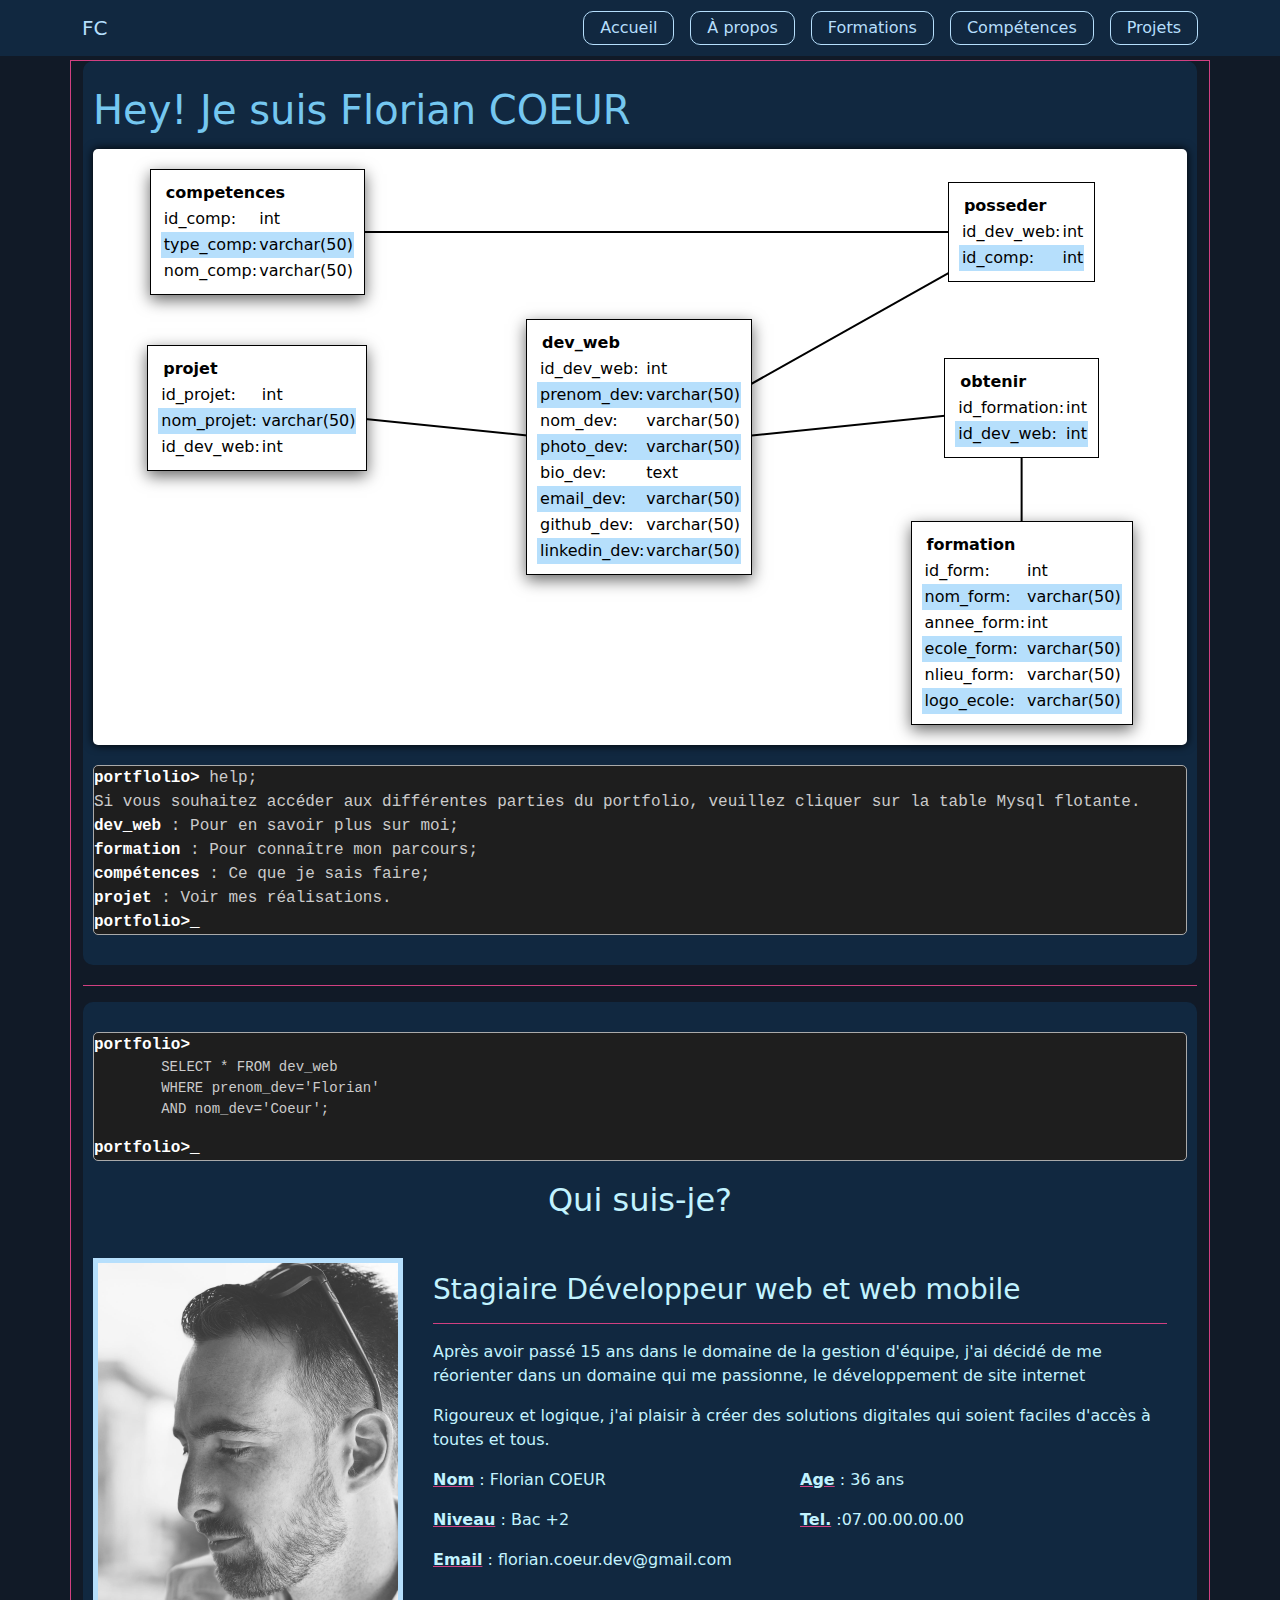
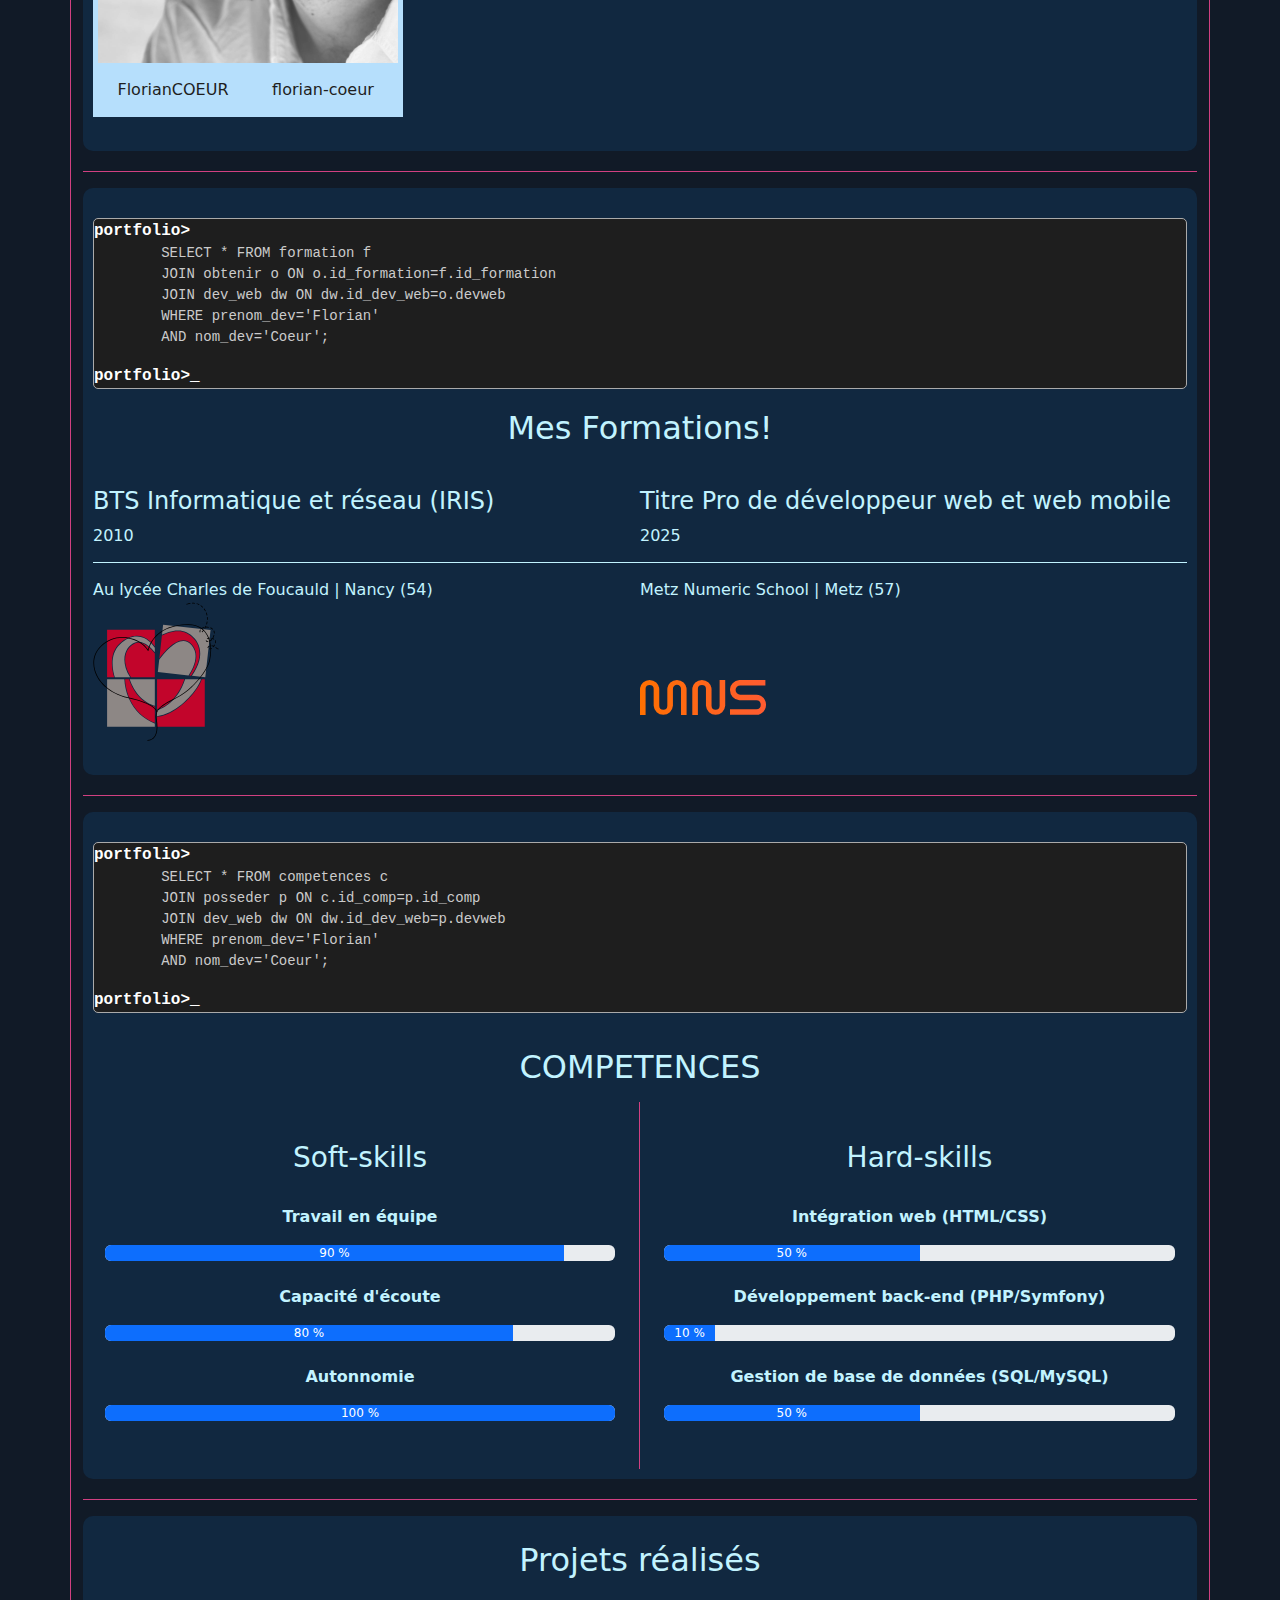
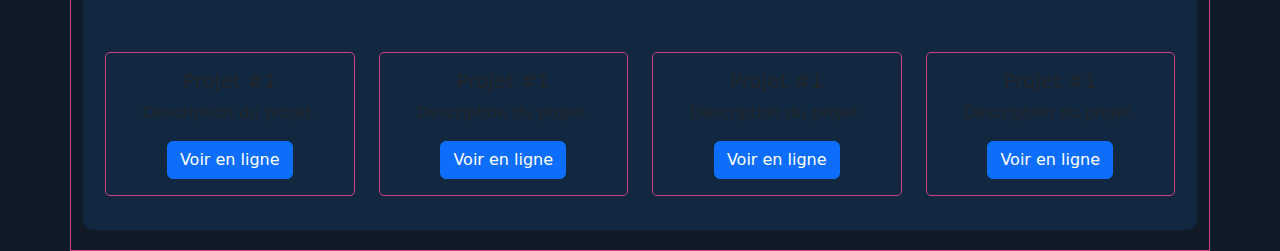
==== commit 5c7759f8: "test" ====
--- a/index.html
+++ b/index.html
@@ -283,19 +283,13 @@
                     <hr>
                     <p>Après avoir passé 15 ans dans le domaine de la gestion d'équipe, j'ai décidé de me réorienter dans un domaine qui me passionne, le développement de site internet</p>
                     <p>Rigoureux et logique, j'ai plaisir à créer des solutions digitales qui soient faciles d'accès à toutes et tous.</p>
-                    <table>
-                        <tr>
-                            <td><span>Nom</span> : Florian COEUR</td>
-                            <td><span>Age</span> : 36 ans</td>
-                        </tr>
-                        <tr>
-                            <td><span>Niveau</span> : Bac +2</td>
-                            <td><span>Tel.</span> :07.00.00.00.00</td>
-                        </tr>
-                        <tr>
-                            <td colspan="2"><span>Email</span> : <a href="mailto:florian.coeur.dev@gmail.com"> florian.coeur.dev@gmail.com</a></td>
-                        </tr>
-                    </table>
+                    <div>
+                        <p><span>Nom</span> : Florian COEUR</p>
+                        <p><span>Age</span> : 36 ans</p>
+                        <p><span>Niveau</span> : Bac +2</p>
+                        <p><span>Tel.</span> :07.00.00.00.00</p>
+                        <p><span>Email</span> : <a href="mailto:florian.coeur.dev@gmail.com"> florian.coeur.dev@gmail.com</a></p>
+                    </div>
                 </div>
             </div>
         </section>
@@ -432,7 +426,7 @@
             </div>
         </section>
         <hr>
-        <section id="projects">
+        <section id="projets">
             <div class="container">
                 <div class="row justify-content-center align-items-center">
                     <div class="col-12 text-center">
--- a/css/style.css
+++ b/css/style.css
@@ -67,7 +67,9 @@
   margin: 20px 0px;
   border: 1px solid #AAAAAA; /* Bordure grise */
   border-radius: 5px; /* Coins arrondis */
-  overflow: auto; /* Permettre le défilement si le contenu dépasse */
+}
+.console pre{
+  text-wrap: wrap;
 }
 .console span{
     font-weight: bolder;
@@ -84,7 +86,6 @@
   grid-template-columns: repeat(2, 1fr);
   grid-template-rows: repeat(3, 1fr);
   justify-content: space-around;
-  align-content: center;
   box-shadow: 0px 0px 10px black;
   background-color: white;
   border-radius: 5px;
@@ -92,11 +93,14 @@
   grid-gap:10px;
 }
 .box {
-    background-color: white;
-    margin: auto;
-    padding: 10px;
-    border: 1px black solid;
-    z-index: 1;
+  width: fit-content;
+  height: fit-content;
+  justify-self: center;
+  align-self: center;
+  background-color: white;
+  padding: 10px;
+  border: 1px black solid;
+  z-index: 1;
 }
 .box a, .box{
     color: black;
@@ -115,7 +119,6 @@
     overflow: hidden;
     transform: translatey(0px);
     animation: float 3s ease-in-out infinite;
-    img { width: 100%; height: auto; }
 }
 /*Style du Apropos*/
 
@@ -185,12 +188,18 @@
     transform:scale(1);
     top:0;
 }
-main #about .content td span{
+#about .content .bio>div{
+  display: flex;
+  flex-direction: row;
+  flex-wrap: wrap;
+}
+
+.bio>div>p{
+  width: 50%;
+}
+.bio>div>p>span{
     font-weight: bold;
     text-decoration: underline var(--gay-pride-coolor);
-}
-main #about hr{
-    padding: 20px 0;
 }
 main #about .bio{
     padding-left: 10px;
@@ -244,17 +253,30 @@
   border-top-right-radius: 5px;
 }
 
-@keyframes blink {
-    0%{		color: #cbcbcb;	}
-    50%{	color: transparent;	}
-}
-@media (max-width:512px){ 
-    thead{
-        padding: 5px;
-    }
-}@media (max-width:768px){ 
+
+@media (max-width:768px){ 
     main #about .content{
-        grid-template-rows: repeat(2, 1fr);
+        grid-template-rows: repeat(2, auto);
+    }
+    
+    .grid-container{
+      font-size: 0.9em;
+      grid-template-columns: 1fr;
+      grid-template-rows: repeat(6, auto);
+      padding: 10px;
+    }
+    .box{
+      justify-self: end;
+    }
+    #comp, #dev_web, #obtenir{
+      justify-self: start;
+    }
+
+    #dev_web{
+      grid-row: 3/span 1;
+    }
+    #obtenir{
+      grid-row: 5/span 1;
     }
 }
 
@@ -315,6 +337,11 @@
     }
 }
 
+@keyframes blink {
+  0%{		color: #cbcbcb;	}
+  50%{	color: transparent;	}
+}
+
 @keyframes float {
 0% {
     box-shadow: 0 5px 15px 0px rgba(182, 223, 252,0.6);
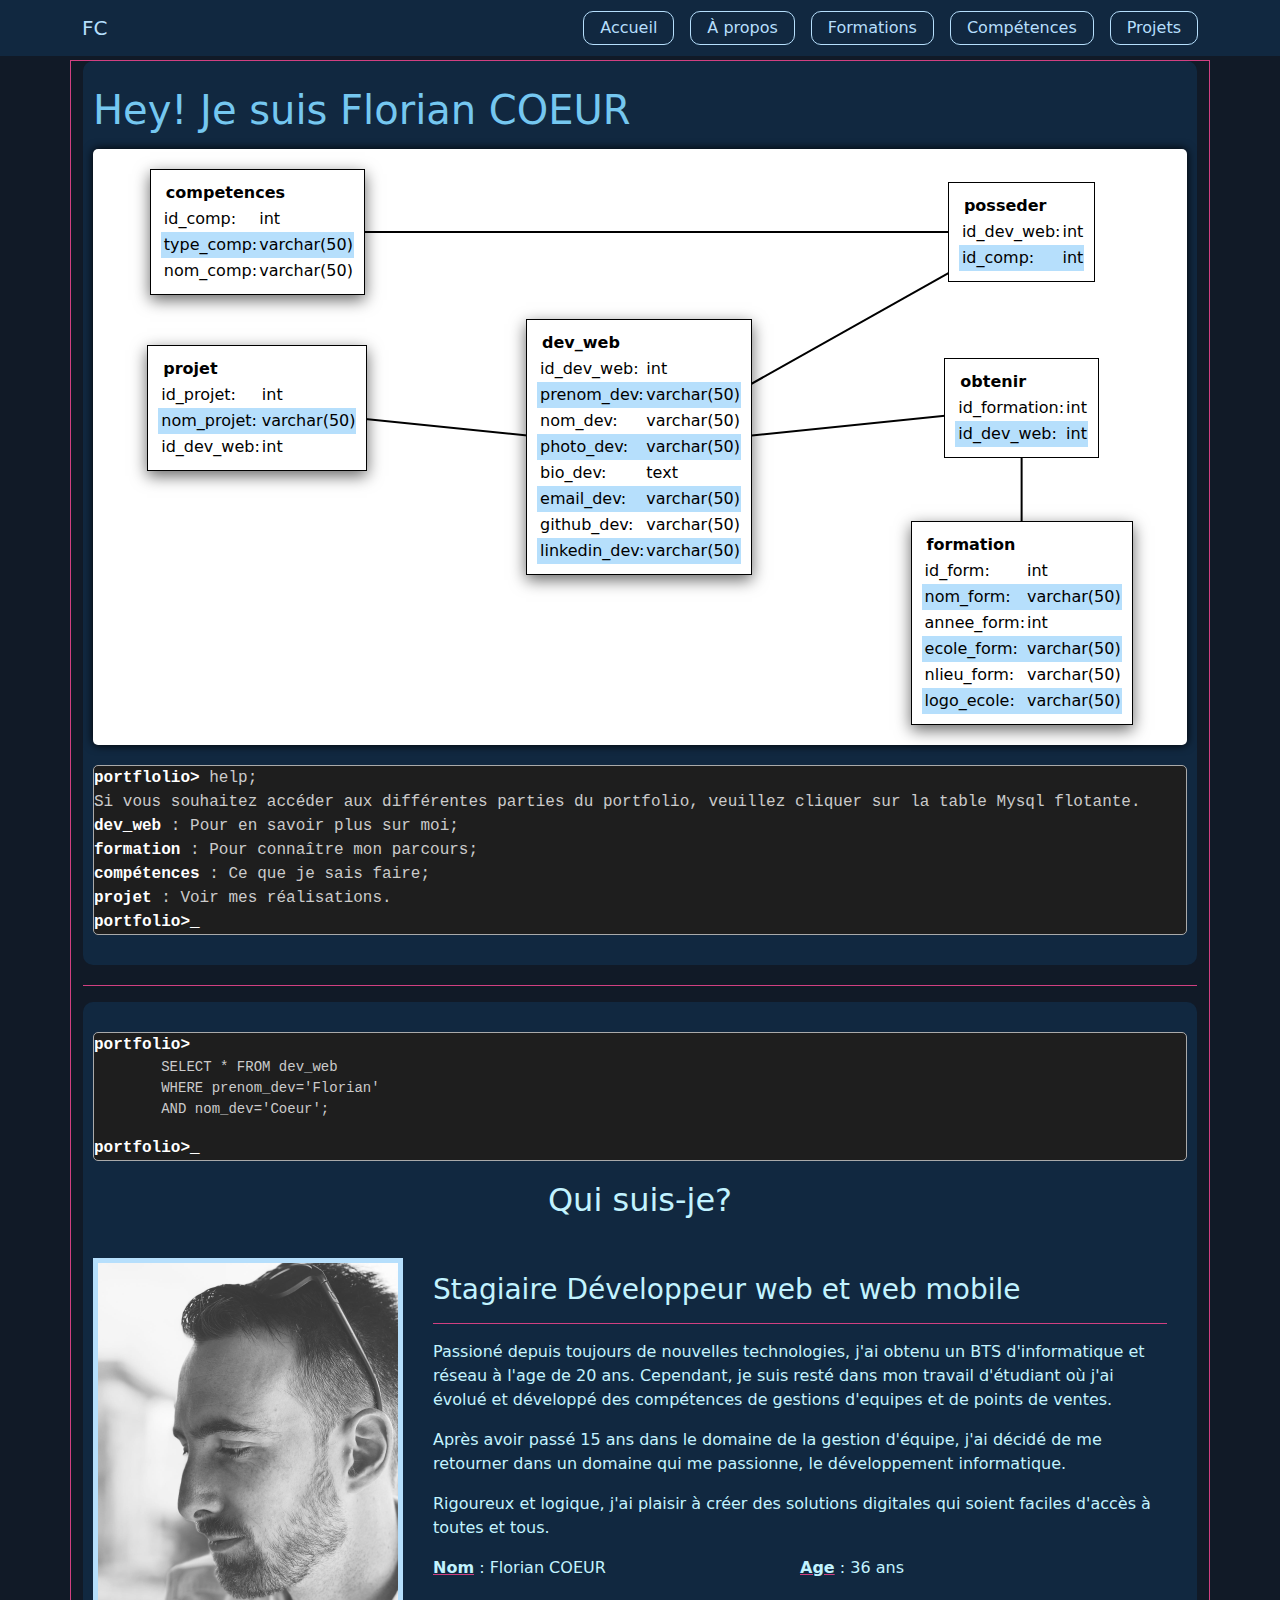
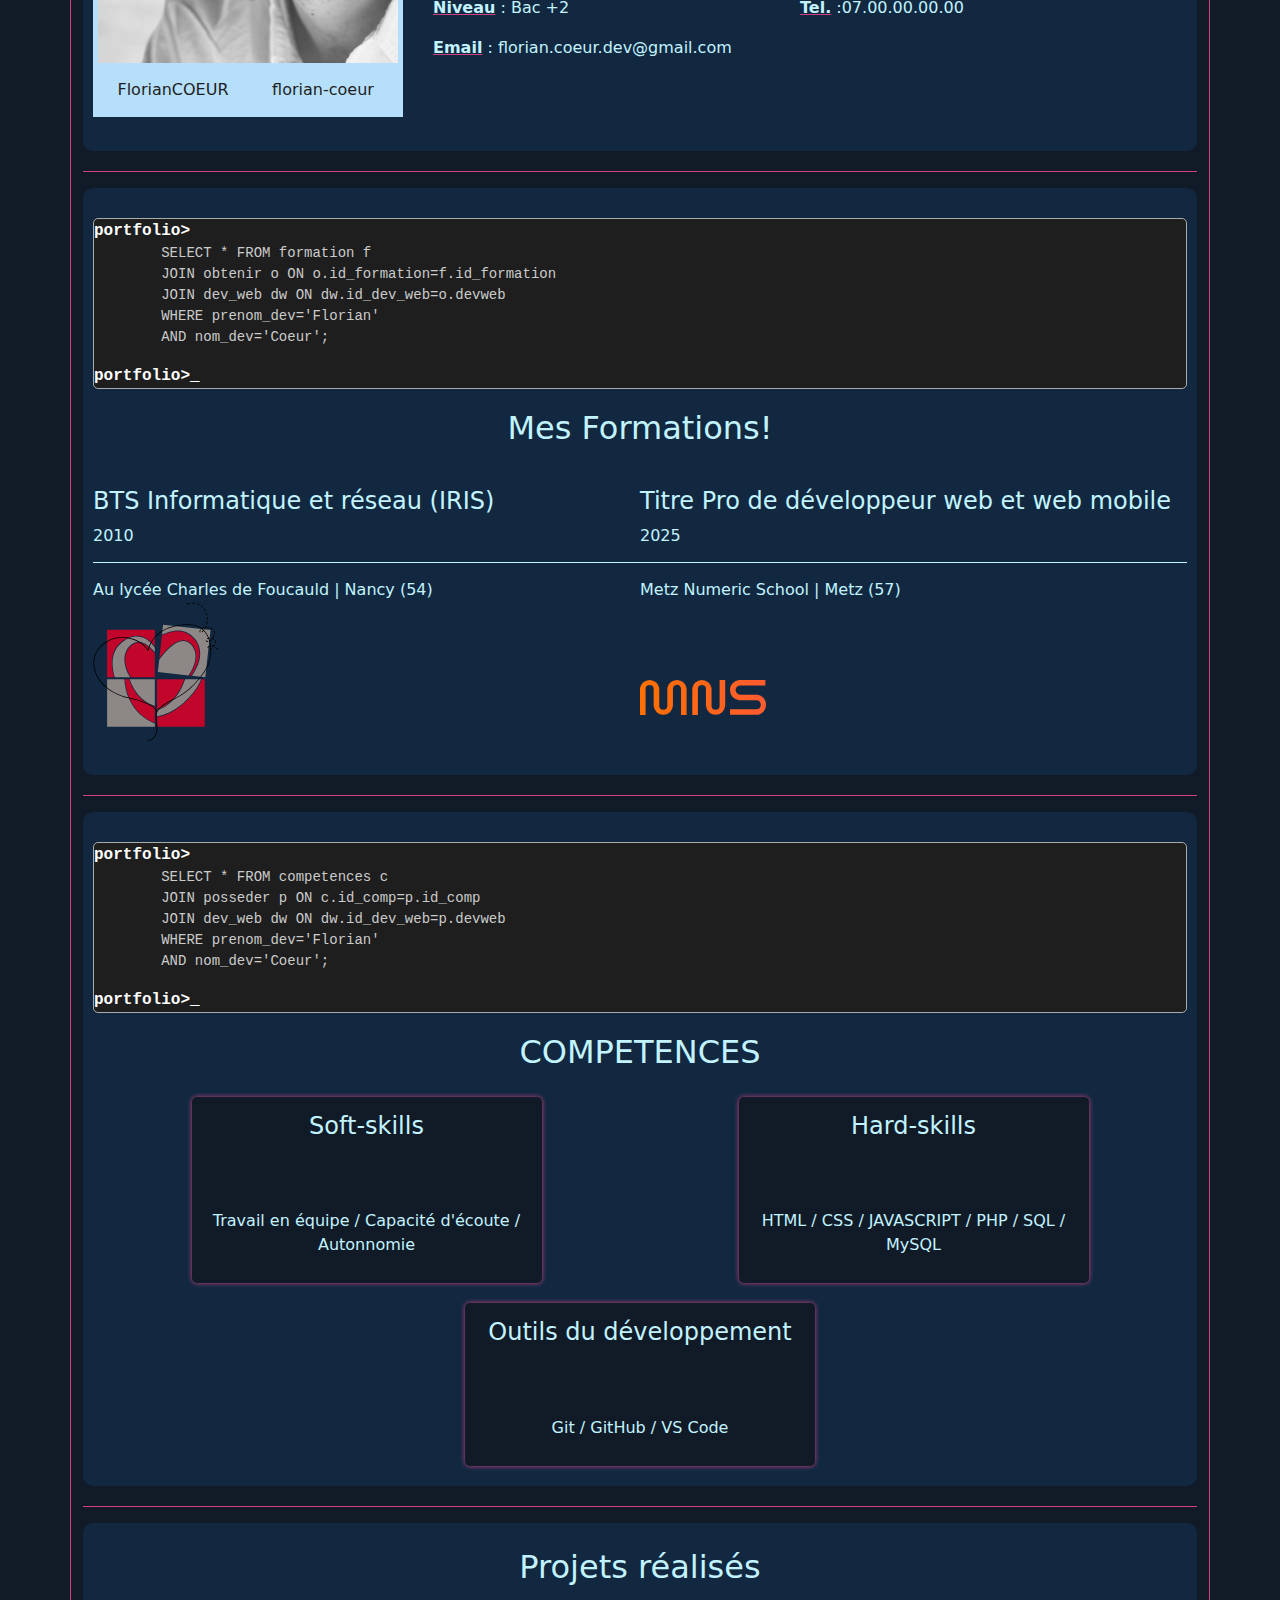
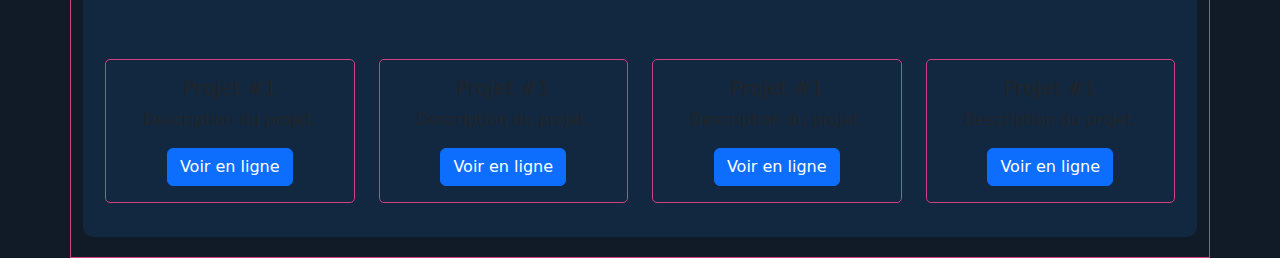
==== commit 09a1e3d7: "Changement sur les skills!" ====
--- a/index.html
+++ b/index.html
@@ -49,189 +49,191 @@
         <section id="index">
             <h1>Hey! Je suis Florian COEUR</h1>
             <div class="grid-container">
-                <div id="comp" class="box floating">
-                    <a href="#skills"><table>
-                        <thead>
-                            <th><i class="fa-solid fa-chevron-down"></i></th>
-                            <th><i class="fa-solid fa-gear"></i></th>
-                            <th colspan="2">competences</th>
-                        </thead>
-                        <tr>
-                            <td><i class="fa-solid fa-key"></i></td>
-                            <td colspan="2">id_comp:</td>
-                            <td>int</td>
-                        </tr>
-                        <tr>
-                            <td><i class="fa-regular fa-file-lines"></i></td>
-                            <td colspan="2">type_comp: </td>
-                            <td> varchar(50)</td>
-                        </tr>
-                        <tr>
-                            <td><i class="fa-regular fa-file-lines"></i></td>
-                            <td colspan="2">nom_comp:</td>
-                            <td>varchar(50)</td>
-                        </tr>
-                    </table></a>
-                </div>
-                <div id="posseder" class="box">
-                    <table>
-                        <thead>
-                            <th><i class="fa-solid fa-chevron-down"></i></th>
-                            <th><i class="fa-solid fa-gear"></i></th>
-                            <th colspan="2">posseder</th>
-                        </thead>
-                        <tr>
-                            <td><i class="fa-solid fa-key"></i></td>
-                            <td colspan="2">id_dev_web:</td>
-                            <td>int</td>
-                        </tr>
-                        <tr>
-                            <td><i class="fa-solid fa-key"></i></td>
-                            <td colspan="2">id_comp:</td>
-                            <td>int</td>
-                        </tr>
-                    </table>
-                </div>
-                <div id="projet" class="box floating">
-                    <a href="#projets">
+                <div class="grid">
+                    <div id="comp" class="box floating">
+                        <a href="#skills"><table>
+                            <thead>
+                                <th><i class="fa-solid fa-chevron-down"></i></th>
+                                <th><i class="fa-solid fa-gear"></i></th>
+                                <th colspan="2">competences</th>
+                            </thead>
+                            <tr>
+                                <td><i class="fa-solid fa-key"></i></td>
+                                <td colspan="2">id_comp:</td>
+                                <td>int</td>
+                            </tr>
+                            <tr>
+                                <td><i class="fa-regular fa-file-lines"></i></td>
+                                <td colspan="2">type_comp: </td>
+                                <td> varchar(50)</td>
+                            </tr>
+                            <tr>
+                                <td><i class="fa-regular fa-file-lines"></i></td>
+                                <td colspan="2">nom_comp:</td>
+                                <td>varchar(50)</td>
+                            </tr>
+                        </table></a>
+                    </div>
+                    <div id="posseder" class="box">
                         <table>
                             <thead>
                                 <th><i class="fa-solid fa-chevron-down"></i></th>
                                 <th><i class="fa-solid fa-gear"></i></th>
-                                <th colspan="2">projet</th>
+                                <th colspan="2">posseder</th>
                             </thead>
                             <tr>
                                 <td><i class="fa-solid fa-key"></i></td>
-                                <td colspan="2">id_projet:</td>
-                                <td>int</td>
-                            </tr>
-                            <tr>
-                                <td><i class="fa-regular fa-file-lines"></i></td>
-                                <td colspan="2">nom_projet: </td>
-                                <td> varchar(50)</td>
-                            </tr>
-                            <tr>
-                                <td><i class="fa-solid fa-hashtag"></i></td>
                                 <td colspan="2">id_dev_web:</td>
                                 <td>int</td>
                             </tr>
+                            <tr>
+                                <td><i class="fa-solid fa-key"></i></td>
+                                <td colspan="2">id_comp:</td>
+                                <td>int</td>
+                            </tr>
                         </table>
-                    </a>
-                </div>
-                <div id="dev_web" class="box floating">
-                    <a href="#about">
+                    </div>
+                    <div id="projet" class="box floating">
+                        <a href="#projets">
+                            <table>
+                                <thead>
+                                    <th><i class="fa-solid fa-chevron-down"></i></th>
+                                    <th><i class="fa-solid fa-gear"></i></th>
+                                    <th colspan="2">projet</th>
+                                </thead>
+                                <tr>
+                                    <td><i class="fa-solid fa-key"></i></td>
+                                    <td colspan="2">id_projet:</td>
+                                    <td>int</td>
+                                </tr>
+                                <tr>
+                                    <td><i class="fa-regular fa-file-lines"></i></td>
+                                    <td colspan="2">nom_projet: </td>
+                                    <td> varchar(50)</td>
+                                </tr>
+                                <tr>
+                                    <td><i class="fa-solid fa-hashtag"></i></td>
+                                    <td colspan="2">id_dev_web:</td>
+                                    <td>int</td>
+                                </tr>
+                            </table>
+                        </a>
+                    </div>
+                    <div id="dev_web" class="box floating">
+                        <a href="#about">
+                            <table>
+                                <thead>
+                                    <th><i class="fa-solid fa-chevron-down"></i></th>
+                                    <th><i class="fa-solid fa-gear"></i></th>
+                                    <th colspan="2">dev_web</th>
+                                </thead>
+                                <tr>
+                                    <td><i class="fa-solid fa-key"></i></td>
+                                    <td colspan="2">id_dev_web:</td>
+                                    <td>int</td>
+                                </tr>
+                                <tr>
+                                    <td><i class="fa-regular fa-file-lines"></i></td>
+                                    <td colspan="2">prenom_dev: </td>
+                                    <td> varchar(50)</td>
+                                </tr>
+                                <tr>
+                                    <td><i class="fa-regular fa-file-lines"></i></td>
+                                    <td colspan="2">nom_dev:</td>
+                                    <td>varchar(50)</td>
+                                </tr>
+                                <tr>
+                                    <td><i class="fa-regular fa-file-lines"></i></td>
+                                    <td colspan="2">photo_dev:</td>
+                                    <td>varchar(50)</td>
+                                </tr>
+                                <tr>
+                                    <td><i class="fa-regular fa-file-lines"></i></td>
+                                    <td colspan="2">bio_dev:</td>
+                                    <td>text</td>
+                                </tr>
+                                <tr>
+                                    <td><i class="fa-regular fa-file-lines"></i></td>
+                                    <td colspan="2">email_dev:</td>
+                                    <td>varchar(50)</td>
+                                </tr>
+                                <tr>
+                                    <td><i class="fa-regular fa-file-lines"></i></td>
+                                    <td colspan="2">github_dev:</td>
+                                    <td>varchar(50)</td>
+                                </tr>
+                                <tr>
+                                    <td><i class="fa-regular fa-file-lines"></i></td>
+                                    <td colspan="2">linkedin_dev:</td>
+                                    <td>varchar(50)</td>
+                                </tr>
+                            </table>
+                        </a>
+                    </div>
+                    <div id="study" class="box floating">
+                        <a href="#formations">
+                            <table>
+                                <thead>
+                                    <th><i class="fa-solid fa-chevron-down"></i></th>
+                                    <th><i class="fa-solid fa-gear"></i></th>
+                                    <th colspan="2">formation</th>
+                                </thead>
+                                <tr>
+                                    <td><i class="fa-solid fa-key"></i></td>
+                                    <td colspan="2">id_form:</td>
+                                    <td>int</td>
+                                </tr>
+                                <tr>
+                                    <td><i class="fa-regular fa-file-lines"></i></td>
+                                    <td colspan="2">nom_form: </td>
+                                    <td> varchar(50)</td>
+                                </tr>
+                                <tr>
+                                    <td><i class="fa-regular fa-file-lines"></i></td>
+                                    <td colspan="2">annee_form:</td>
+                                    <td>int</td>
+                                </tr>
+                                <tr>
+                                    <td><i class="fa-regular fa-file-lines"></i></td>
+                                    <td colspan="2">ecole_form:</td>
+                                    <td>varchar(50)</td>
+                                </tr>
+                                <tr>
+                                    <td><i class="fa-regular fa-file-lines"></i></td>
+                                    <td colspan="2">nlieu_form:</td>
+                                    <td>varchar(50)</td>
+                                </tr>
+                                <tr>
+                                    <td><i class="fa-regular fa-file-lines"></i></td>
+                                    <td colspan="2">logo_ecole:</td>
+                                    <td>varchar(50)</td>
+                                </tr>
+                            </table>
+                        </a>
+                    </div>
+                    <div id="obtenir" class="box">
                         <table>
                             <thead>
                                 <th><i class="fa-solid fa-chevron-down"></i></th>
                                 <th><i class="fa-solid fa-gear"></i></th>
-                                <th colspan="2">dev_web</th>
+                                <th colspan="2">obtenir</th>
                             </thead>
+                            <tr>
+                                <td><i class="fa-solid fa-key"></i></td>
+                                <td colspan="2">id_formation:</td>
+                                <td>int</td>
+                            </tr>
                             <tr>
                                 <td><i class="fa-solid fa-key"></i></td>
                                 <td colspan="2">id_dev_web:</td>
                                 <td>int</td>
                             </tr>
-                            <tr>
-                                <td><i class="fa-regular fa-file-lines"></i></td>
-                                <td colspan="2">prenom_dev: </td>
-                                <td> varchar(50)</td>
-                            </tr>
-                            <tr>
-                                <td><i class="fa-regular fa-file-lines"></i></td>
-                                <td colspan="2">nom_dev:</td>
-                                <td>varchar(50)</td>
-                            </tr>
-                            <tr>
-                                <td><i class="fa-regular fa-file-lines"></i></td>
-                                <td colspan="2">photo_dev:</td>
-                                <td>varchar(50)</td>
-                            </tr>
-                            <tr>
-                                <td><i class="fa-regular fa-file-lines"></i></td>
-                                <td colspan="2">bio_dev:</td>
-                                <td>text</td>
-                            </tr>
-                            <tr>
-                                <td><i class="fa-regular fa-file-lines"></i></td>
-                                <td colspan="2">email_dev:</td>
-                                <td>varchar(50)</td>
-                            </tr>
-                            <tr>
-                                <td><i class="fa-regular fa-file-lines"></i></td>
-                                <td colspan="2">github_dev:</td>
-                                <td>varchar(50)</td>
-                            </tr>
-                            <tr>
-                                <td><i class="fa-regular fa-file-lines"></i></td>
-                                <td colspan="2">linkedin_dev:</td>
-                                <td>varchar(50)</td>
-                            </tr>
                         </table>
-                    </a>
-                </div>
-                <div id="study" class="box floating">
-                    <a href="#formations">
-                        <table>
-                            <thead>
-                                <th><i class="fa-solid fa-chevron-down"></i></th>
-                                <th><i class="fa-solid fa-gear"></i></th>
-                                <th colspan="2">formation</th>
-                            </thead>
-                            <tr>
-                                <td><i class="fa-solid fa-key"></i></td>
-                                <td colspan="2">id_form:</td>
-                                <td>int</td>
-                            </tr>
-                            <tr>
-                                <td><i class="fa-regular fa-file-lines"></i></td>
-                                <td colspan="2">nom_form: </td>
-                                <td> varchar(50)</td>
-                            </tr>
-                            <tr>
-                                <td><i class="fa-regular fa-file-lines"></i></td>
-                                <td colspan="2">annee_form:</td>
-                                <td>int</td>
-                            </tr>
-                            <tr>
-                                <td><i class="fa-regular fa-file-lines"></i></td>
-                                <td colspan="2">ecole_form:</td>
-                                <td>varchar(50)</td>
-                            </tr>
-                            <tr>
-                                <td><i class="fa-regular fa-file-lines"></i></td>
-                                <td colspan="2">nlieu_form:</td>
-                                <td>varchar(50)</td>
-                            </tr>
-                            <tr>
-                                <td><i class="fa-regular fa-file-lines"></i></td>
-                                <td colspan="2">logo_ecole:</td>
-                                <td>varchar(50)</td>
-                            </tr>
-                        </table>
-                    </a>
-                </div>
-                <div id="obtenir" class="box">
-                    <table>
-                        <thead>
-                            <th><i class="fa-solid fa-chevron-down"></i></th>
-                            <th><i class="fa-solid fa-gear"></i></th>
-                            <th colspan="2">obtenir</th>
-                        </thead>
-                        <tr>
-                            <td><i class="fa-solid fa-key"></i></td>
-                            <td colspan="2">id_formation:</td>
-                            <td>int</td>
-                        </tr>
-                        <tr>
-                            <td><i class="fa-solid fa-key"></i></td>
-                            <td colspan="2">id_dev_web:</td>
-                            <td>int</td>
-                        </tr>
-                    </table>
-                </div>
+                    </div>
+                </div>
+                <svg id="lines"></svg>
             </div>
             
-            <svg id="lines" width="100%" height="100%" style="position: absolute; top: 0; left: 0;"></svg>
             <div class="console">
                 <span>portflolio></span> help;<br>
                 Si vous souhaitez accéder aux différentes parties du portfolio, veuillez cliquer sur la table Mysql flotante.<br>
@@ -281,7 +283,8 @@
                 <div class="bio">
                     <h3>Stagiaire Développeur web et web mobile</h3>
                     <hr>
-                    <p>Après avoir passé 15 ans dans le domaine de la gestion d'équipe, j'ai décidé de me réorienter dans un domaine qui me passionne, le développement de site internet</p>
+                    <p>Passioné depuis toujours de nouvelles technologies, j'ai obtenu un BTS d'informatique et réseau à l'age de 20 ans. Cependant, je suis resté dans mon travail d'étudiant où j'ai évolué et développé des compétences de gestions d'equipes et de points de ventes.</p>
+                    <p>Après avoir passé 15 ans dans le domaine de la gestion d'équipe, j'ai décidé de me retourner dans un domaine qui me passionne, le développement informatique.</p>
                     <p>Rigoureux et logique, j'ai plaisir à créer des solutions digitales qui soient faciles d'accès à toutes et tous.</p>
                     <div>
                         <p><span>Nom</span> : Florian COEUR</p>
@@ -344,85 +347,45 @@
         AND nom_dev='Coeur';</pre>
                  <span>portfolio></span>
             </div>
-            <div class="row justify-content-center align-items-center">
-                <div class="col-12 text-center">
-                    <div ><h2>COMPETENCES</h2></div>
-
-                    <div class="row justify-content-center">
-                        <div class="col-12 col-md-6 p-4 border-bp">
-                            <h3 class="pb-3">Soft-skills</h3>
-                            <div class="mb-3">
-                                <i class="fa-solid fa-people-group fa-2xl"></i>
-                                <strong>Travail en équipe</strong>
-                            </div>
-                            <div class="progress mb-4">
-                                <div class="progress-bar progress-bar-custom" role="progressbar" style="width: 90%;" aria-valuenow="90"
-                                    aria-valuemin="0" aria-valuemax="100">
-                                    90 %
-                                </div>
-                            </div>
-                            <div class="mb-3">
-                                <i class="fa-solid fa-ear-listen fa-2xl"></i>
-                                <strong >Capacité d'écoute</strong>
-                            </div>
-                            <div class="progress mb-4">
-                                <div class="progress-bar progress-bar-custom" role="progressbar" style="width: 80%;" aria-valuenow="80"
-                                    aria-valuemin="0" aria-valuemax="100">
-                                    80 %
-                                </div>
-                            </div>
-                            <div class="mb-3">
-                                <i class="fa-solid fa-battery-full fa-2xl"></i>
-                                <strong>Autonnomie</strong>
-                            </div>
-                            <div class="progress mb-4">
-                                <div class="progress-bar progress-bar-custom" role="progressbar" style="width: 100%;"
-                                    aria-valuenow="100" aria-valuemin="0" aria-valuemax="100">
-                                    100 %
-                                </div>
-                            </div>
-
-                        </div>
-                        <div class="col-12 col-md-6 p-4" >
-                            <h3 class="pb-3">Hard-skills</h3>
-                            <div class="mb-3">
-                                <i class="fa-brands fa-html5 fa-2xl"></i>
-                                <strong>Intégration web (HTML/CSS)</strong>
-                                <i class="fa-brands fa-css fa-2xl"></i>
-                            </div>
-                            <div class="progress mb-4">
-                                <div class="progress-bar progress-bar-custom" role="progressbar" style="width: 50%;" aria-valuenow="50"
-                                    aria-valuemin="0" aria-valuemax="100">
-                                    50 %
-                                </div>
-                            </div>
-                            <div class="mb-3">
-                                <i class="fa-brands fa-php fa-2xl"></i>
-                                <strong>Développement back-end (PHP/Symfony)</strong>
-                                <i class="fa-brands fa-symfony fa-2xl"></i>
-                            </div>
-                            <div class="progress mb-4">
-                                <div class="progress-bar progress-bar-custom" role="progressbar" style="width: 10%;" aria-valuenow="10"
-                                    aria-valuemin="0" aria-valuemax="100">
-                                    10 %
-                                </div>
-                            </div>
-                            <div class="mb-3">
-                                <i class="fa-solid fa-database fa-2xl"></i>
-                                <strong>Gestion de base de données (SQL/MySQL)</strong>
-                                
-                            </div>
-                            <div class="progress mb-4">
-                                <div class="progress-bar  progress-bar-custom" role="progressbar" style="width: 50%;" aria-valuenow="50"
-                                    aria-valuemin="0" aria-valuemax="100">
-                                    50 %
-                                </div>
-                            </div>
-                        </div>
-                    </div>
-
-                </div>
-
+            <div>
+                <h2>COMPETENCES</h2>
+                <div>
+                    <div>
+                        <h3>Soft-skills</h3>
+                        <div>
+                            <i class="fa-solid fa-people-group fa-2xl"></i>
+                            <i class="fa-solid fa-ear-listen fa-2xl"></i>
+                            <i class="fa-solid fa-battery-full fa-2xl"></i>
+                        </div>
+                        <div>
+                            <p>Travail en équipe / Capacité d'écoute / Autonnomie</p>
+                        </div>
+                    </div>
+                    <div>
+                        <h3>Hard-skills</h3>
+                        <div>
+                            <i class="fa-brands fa-js fa-2xl"></i>
+                            <i class="fa-brands fa-html5 fa-2xl"></i>
+                            <i class="fa-brands fa-css fa-2xl"></i>
+                            <i class="fa-brands fa-php fa-2xl"></i>
+                            <i class="fa-solid fa-database fa-2xl"></i>
+                        </div>
+                        <div>
+                            <p>HTML / CSS / JAVASCRIPT / PHP / SQL / MySQL</p>
+                        </div>
+                    </div>
+                    <div>
+                        <h3>Outils du développement</h3>
+                        <div>
+                            <i class="fa-brands fa-git-alt fa-2xl"></i>
+                            <i class="fa-brands fa-github fa-2xl"></i>
+                            <i class="fa-solid fa-code fa-2xl"></i>
+                        </div>
+                        <div>
+                            <p>Git / GitHub / VS Code</p>
+                        </div>
+                    </div>
+                </div>
             </div>
         </section>
         <hr>
--- a/css/style.css
+++ b/css/style.css
@@ -70,6 +70,7 @@
 }
 .console pre{
   text-wrap: wrap;
+  font-family: 'Courier New', Courier, monospace;
 }
 .console span{
     font-weight: bolder;
@@ -80,8 +81,19 @@
     animation: blink 1s infinite;
 }
   /* style de l'index */
-
+svg {
+    position: absolute;
+    width: 100%;
+    height: 907px;
+    pointer-events: none;
+    top: 0;
+    left: 0;
+}
 .grid-container {
+  width: 100%;
+  height: auto;
+}
+.grid {
   display: grid;
   grid-template-columns: repeat(2, 1fr);
   grid-template-rows: repeat(3, 1fr);
@@ -236,10 +248,33 @@
 }
 /*Style des compétences*/
 #skills i{
+  padding: 0 5px;
   color:var(--gay-pride-coolor)
 }
-.border-bp{
-  border-bottom: 1px solid var(--gay-pride-coolor);
+#skills h3{
+  font-size: 1.5em;
+}
+#skills>div>div{
+  display: flex;
+  flex-wrap: wrap;
+  justify-content: space-around;
+}
+#skills>div>div>div{
+  display: flex;
+  flex-direction: column;
+  align-items: center;
+  justify-content: center;
+  flex-wrap: wrap;
+  width: 350px;
+  box-shadow: 0 0 5px var(--gay-pride-coolor);
+  /* border: 1px solid var(--gay-pride-coolor); */
+  border-radius: 5px;
+  margin: 10px;
+  background-color: var(--primary-bg-color);
+}
+#skills>div>div>div>div{
+  padding: 10px 0;
+  text-align: center;
 }
 
 /*Style des projets*/
@@ -259,7 +294,7 @@
         grid-template-rows: repeat(2, auto);
     }
     
-    .grid-container{
+    .grid{
       font-size: 0.9em;
       grid-template-columns: 1fr;
       grid-template-rows: repeat(6, auto);
@@ -278,6 +313,7 @@
     #obtenir{
       grid-row: 5/span 1;
     }
+   
 }
 
 @media(max-width:992px){
@@ -301,16 +337,16 @@
     main #about .content{
         grid-template-columns: auto 1fr;
     }
-    .grid-container{
+    .grid{
         grid-template-columns: repeat(3,auto);
         grid-template-rows: repeat(3, auto);
         grid-gap: 50px;
     }
-    .grid-container #dev_web{
+    .grid #dev_web{
         grid-row: 1/span 3;
         grid-column: 2/span 1;
     }
-    .grid-container #study{
+    .grid #study{
         grid-column: 3/span 1;
         grid-row: 3/span 1;
     }
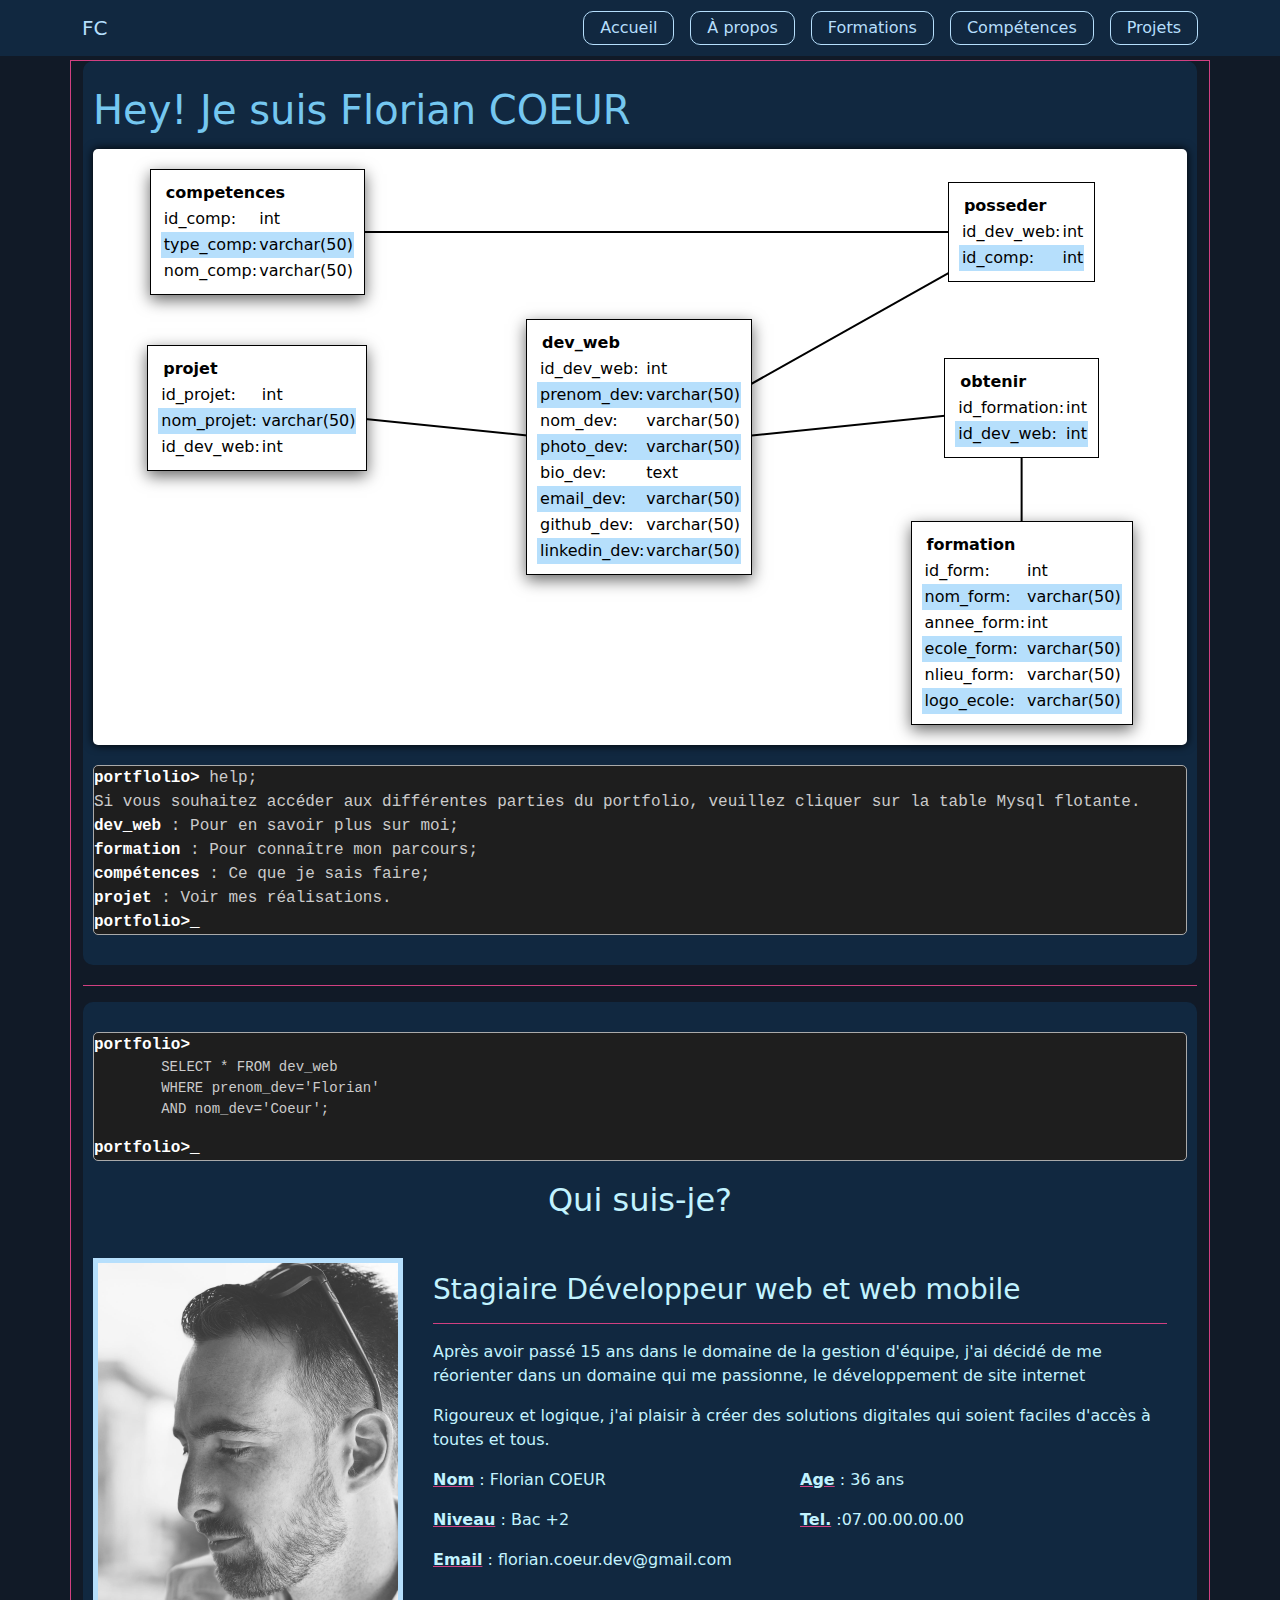
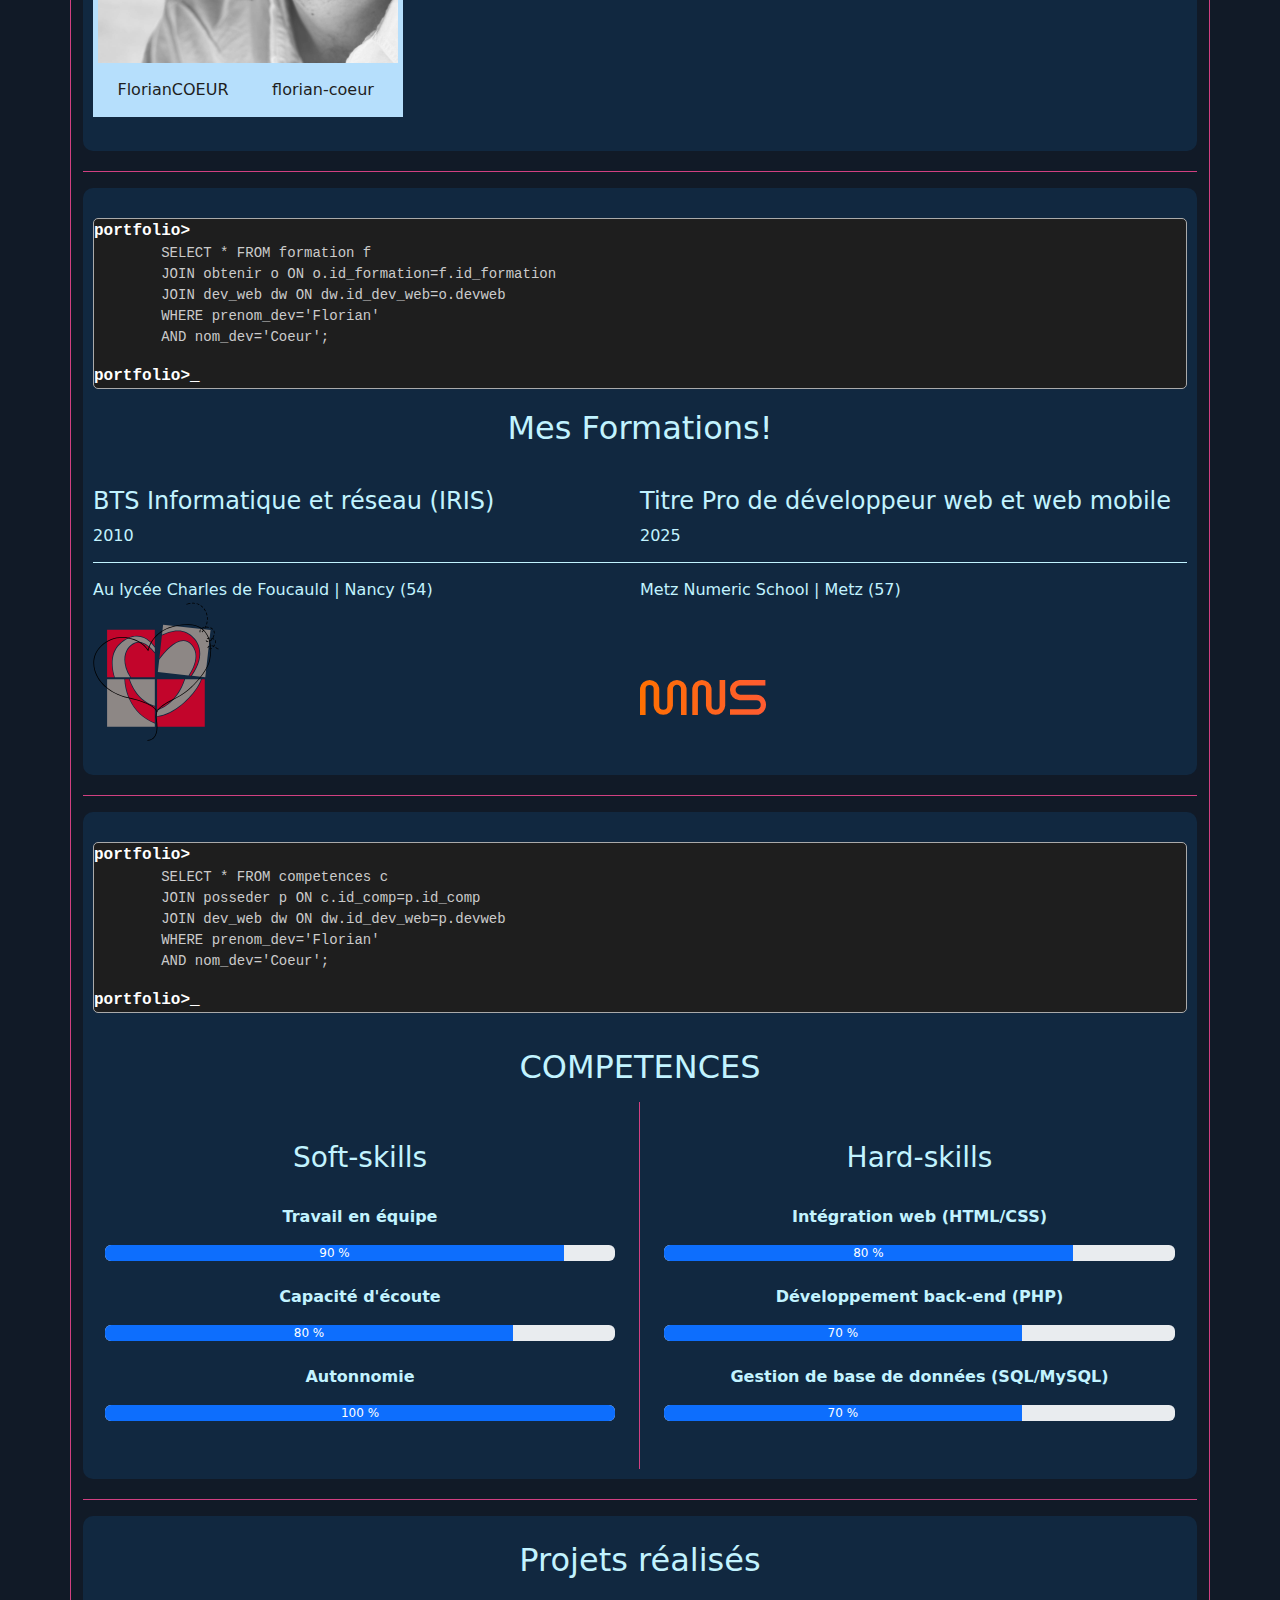
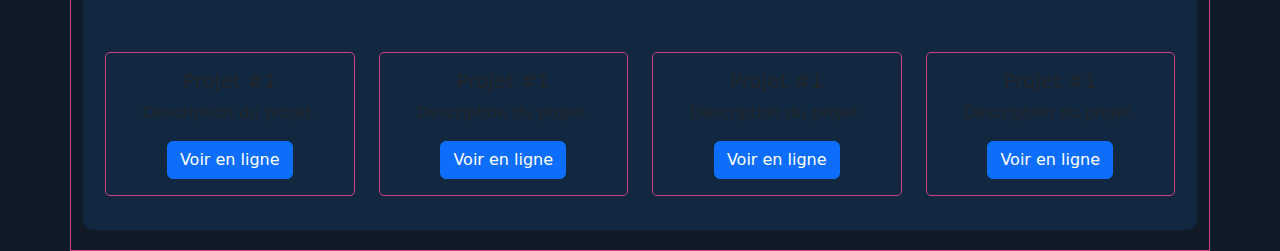
==== commit 740487de: "MAJ: Progress bar des compétences" ====
--- a/index.html
+++ b/index.html
@@ -283,8 +283,7 @@
                 <div class="bio">
                     <h3>Stagiaire Développeur web et web mobile</h3>
                     <hr>
-                    <p>Passioné depuis toujours de nouvelles technologies, j'ai obtenu un BTS d'informatique et réseau à l'age de 20 ans. Cependant, je suis resté dans mon travail d'étudiant où j'ai évolué et développé des compétences de gestions d'equipes et de points de ventes.</p>
-                    <p>Après avoir passé 15 ans dans le domaine de la gestion d'équipe, j'ai décidé de me retourner dans un domaine qui me passionne, le développement informatique.</p>
+                    <p>Après avoir passé 15 ans dans le domaine de la gestion d'équipe, j'ai décidé de me réorienter dans un domaine qui me passionne, le développement de site internet</p>
                     <p>Rigoureux et logique, j'ai plaisir à créer des solutions digitales qui soient faciles d'accès à toutes et tous.</p>
                     <div>
                         <p><span>Nom</span> : Florian COEUR</p>
@@ -347,45 +346,84 @@
         AND nom_dev='Coeur';</pre>
                  <span>portfolio></span>
             </div>
-            <div>
-                <h2>COMPETENCES</h2>
-                <div>
-                    <div>
-                        <h3>Soft-skills</h3>
-                        <div>
-                            <i class="fa-solid fa-people-group fa-2xl"></i>
-                            <i class="fa-solid fa-ear-listen fa-2xl"></i>
-                            <i class="fa-solid fa-battery-full fa-2xl"></i>
-                        </div>
-                        <div>
-                            <p>Travail en équipe / Capacité d'écoute / Autonnomie</p>
-                        </div>
-                    </div>
-                    <div>
-                        <h3>Hard-skills</h3>
-                        <div>
-                            <i class="fa-brands fa-js fa-2xl"></i>
-                            <i class="fa-brands fa-html5 fa-2xl"></i>
-                            <i class="fa-brands fa-css fa-2xl"></i>
-                            <i class="fa-brands fa-php fa-2xl"></i>
-                            <i class="fa-solid fa-database fa-2xl"></i>
-                        </div>
-                        <div>
-                            <p>HTML / CSS / JAVASCRIPT / PHP / SQL / MySQL</p>
-                        </div>
-                    </div>
-                    <div>
-                        <h3>Outils du développement</h3>
-                        <div>
-                            <i class="fa-brands fa-git-alt fa-2xl"></i>
-                            <i class="fa-brands fa-github fa-2xl"></i>
-                            <i class="fa-solid fa-code fa-2xl"></i>
-                        </div>
-                        <div>
-                            <p>Git / GitHub / VS Code</p>
-                        </div>
-                    </div>
-                </div>
+            <div class="row justify-content-center align-items-center">
+                <div class="col-12 text-center">
+                    <div ><h2>COMPETENCES</h2></div>
+
+                    <div class="row justify-content-center">
+                        <div class="col-12 col-md-6 p-4 border-bp">
+                            <h3 class="pb-3">Soft-skills</h3>
+                            <div class="mb-3">
+                                <i class="fa-solid fa-people-group fa-2xl"></i>
+                                <strong>Travail en équipe</strong>
+                            </div>
+                            <div class="progress mb-4">
+                                <div class="progress-bar progress-bar-custom" role="progressbar" style="width: 90%;" aria-valuenow="90"
+                                    aria-valuemin="0" aria-valuemax="100">
+                                    90 %
+                                </div>
+                            </div>
+                            <div class="mb-3">
+                                <i class="fa-solid fa-ear-listen fa-2xl"></i>
+                                <strong >Capacité d'écoute</strong>
+                            </div>
+                            <div class="progress mb-4">
+                                <div class="progress-bar progress-bar-custom" role="progressbar" style="width: 80%;" aria-valuenow="80"
+                                    aria-valuemin="0" aria-valuemax="100">
+                                    80 %
+                                </div>
+                            </div>
+                            <div class="mb-3">
+                                <i class="fa-solid fa-battery-full fa-2xl"></i>
+                                <strong>Autonnomie</strong>
+                            </div>
+                            <div class="progress mb-4">
+                                <div class="progress-bar progress-bar-custom" role="progressbar" style="width: 100%;"
+                                    aria-valuenow="100" aria-valuemin="0" aria-valuemax="100">
+                                    100 %
+                                </div>
+                            </div>
+
+                        </div>
+                        <div class="col-12 col-md-6 p-4" >
+                            <h3 class="pb-3">Hard-skills</h3>
+                            <div class="mb-3">
+                                <i class="fa-brands fa-html5 fa-2xl"></i>
+                                <strong>Intégration web (HTML/CSS)</strong>
+                                <i class="fa-brands fa-css fa-2xl"></i>
+                            </div>
+                            <div class="progress mb-4">
+                                <div class="progress-bar progress-bar-custom" role="progressbar" style="width: 80%;" aria-valuenow="80"
+                                    aria-valuemin="0" aria-valuemax="100">
+                                    80 %
+                                </div>
+                            </div>
+                            <div class="mb-3">
+                                <i class="fa-brands fa-php fa-2xl"></i>
+                                <strong>Développement back-end (PHP)</strong>
+                            </div>
+                            <div class="progress mb-4">
+                                <div class="progress-bar progress-bar-custom" role="progressbar" style="width: 70%;" aria-valuenow="70"
+                                    aria-valuemin="0" aria-valuemax="100">
+                                    70 %
+                                </div>
+                            </div>
+                            <div class="mb-3">
+                                <i class="fa-solid fa-database fa-2xl"></i>
+                                <strong>Gestion de base de données (SQL/MySQL)</strong>
+                                
+                            </div>
+                            <div class="progress mb-4">
+                                <div class="progress-bar  progress-bar-custom" role="progressbar" style="width: 70%;" aria-valuenow="70"
+                                    aria-valuemin="0" aria-valuemax="100">
+                                    70 %
+                                </div>
+                            </div>
+                        </div>
+                    </div>
+
+                </div>
+
             </div>
         </section>
         <hr>
--- a/css/style.css
+++ b/css/style.css
@@ -3,7 +3,7 @@
   --secondary-bg-color: rgb(17, 40, 64);
   --primary-txt-color:rgb(194, 243, 255);
   --button-color:rgb(117, 199, 240);
-  --gay-pride-coolor:rgb(209, 64, 129);
+  --pink-color:rgb(209, 64, 129);
 }
 
 
@@ -32,7 +32,7 @@
 /*Style du main*/
 main{
   color:var(--primary-txt-color);
-  border: 1px solid var(--gay-pride-coolor);
+  border: 1px solid var(--pink-color);
   margin-top: 60px;
 }
 h1{
@@ -49,7 +49,7 @@
   text-decoration: none;
 }
 hr{
-  color: var(--gay-pride-coolor);
+  color: var(--pink-color);
   opacity: 1;
 }
 
@@ -211,7 +211,7 @@
 }
 .bio>div>p>span{
     font-weight: bold;
-    text-decoration: underline var(--gay-pride-coolor);
+    text-decoration: underline var(--pink-color);
 }
 main #about .bio{
     padding-left: 10px;
@@ -235,7 +235,7 @@
   background-color: var(--primary-txt-color);
 }
 .time i{
-  color: var(--gay-pride-coolor);
+  color: var(--pink-color);
   position:absolute;
 }
 
@@ -248,40 +248,17 @@
 }
 /*Style des compétences*/
 #skills i{
-  padding: 0 5px;
-  color:var(--gay-pride-coolor)
-}
-#skills h3{
-  font-size: 1.5em;
-}
-#skills>div>div{
-  display: flex;
-  flex-wrap: wrap;
-  justify-content: space-around;
-}
-#skills>div>div>div{
-  display: flex;
-  flex-direction: column;
-  align-items: center;
-  justify-content: center;
-  flex-wrap: wrap;
-  width: 350px;
-  box-shadow: 0 0 5px var(--gay-pride-coolor);
-  /* border: 1px solid var(--gay-pride-coolor); */
-  border-radius: 5px;
-  margin: 10px;
-  background-color: var(--primary-bg-color);
-}
-#skills>div>div>div>div{
-  padding: 10px 0;
-  text-align: center;
+  color:var(--pink-color)
+}
+.border-bp{
+  border-bottom: 1px solid var(--pink-color);
 }
 
 /*Style des projets*/
 .card{
   background-color: var(--secondary-bg-color);
   border-radius: 5px;
-  border: 1px solid var(--gay-pride-coolor);
+  border: 1px solid var(--pink-color);
 }
 .card img{
   border-top-left-radius: 5px;
@@ -313,7 +290,6 @@
     #obtenir{
       grid-row: 5/span 1;
     }
-   
 }
 
 @media(max-width:992px){
@@ -368,7 +344,7 @@
       position: relative;
     }
     .border-bp{
-      border-right: 1px solid var(--gay-pride-coolor);
+      border-right: 1px solid var(--pink-color);
       border-bottom: none;
     }
 }
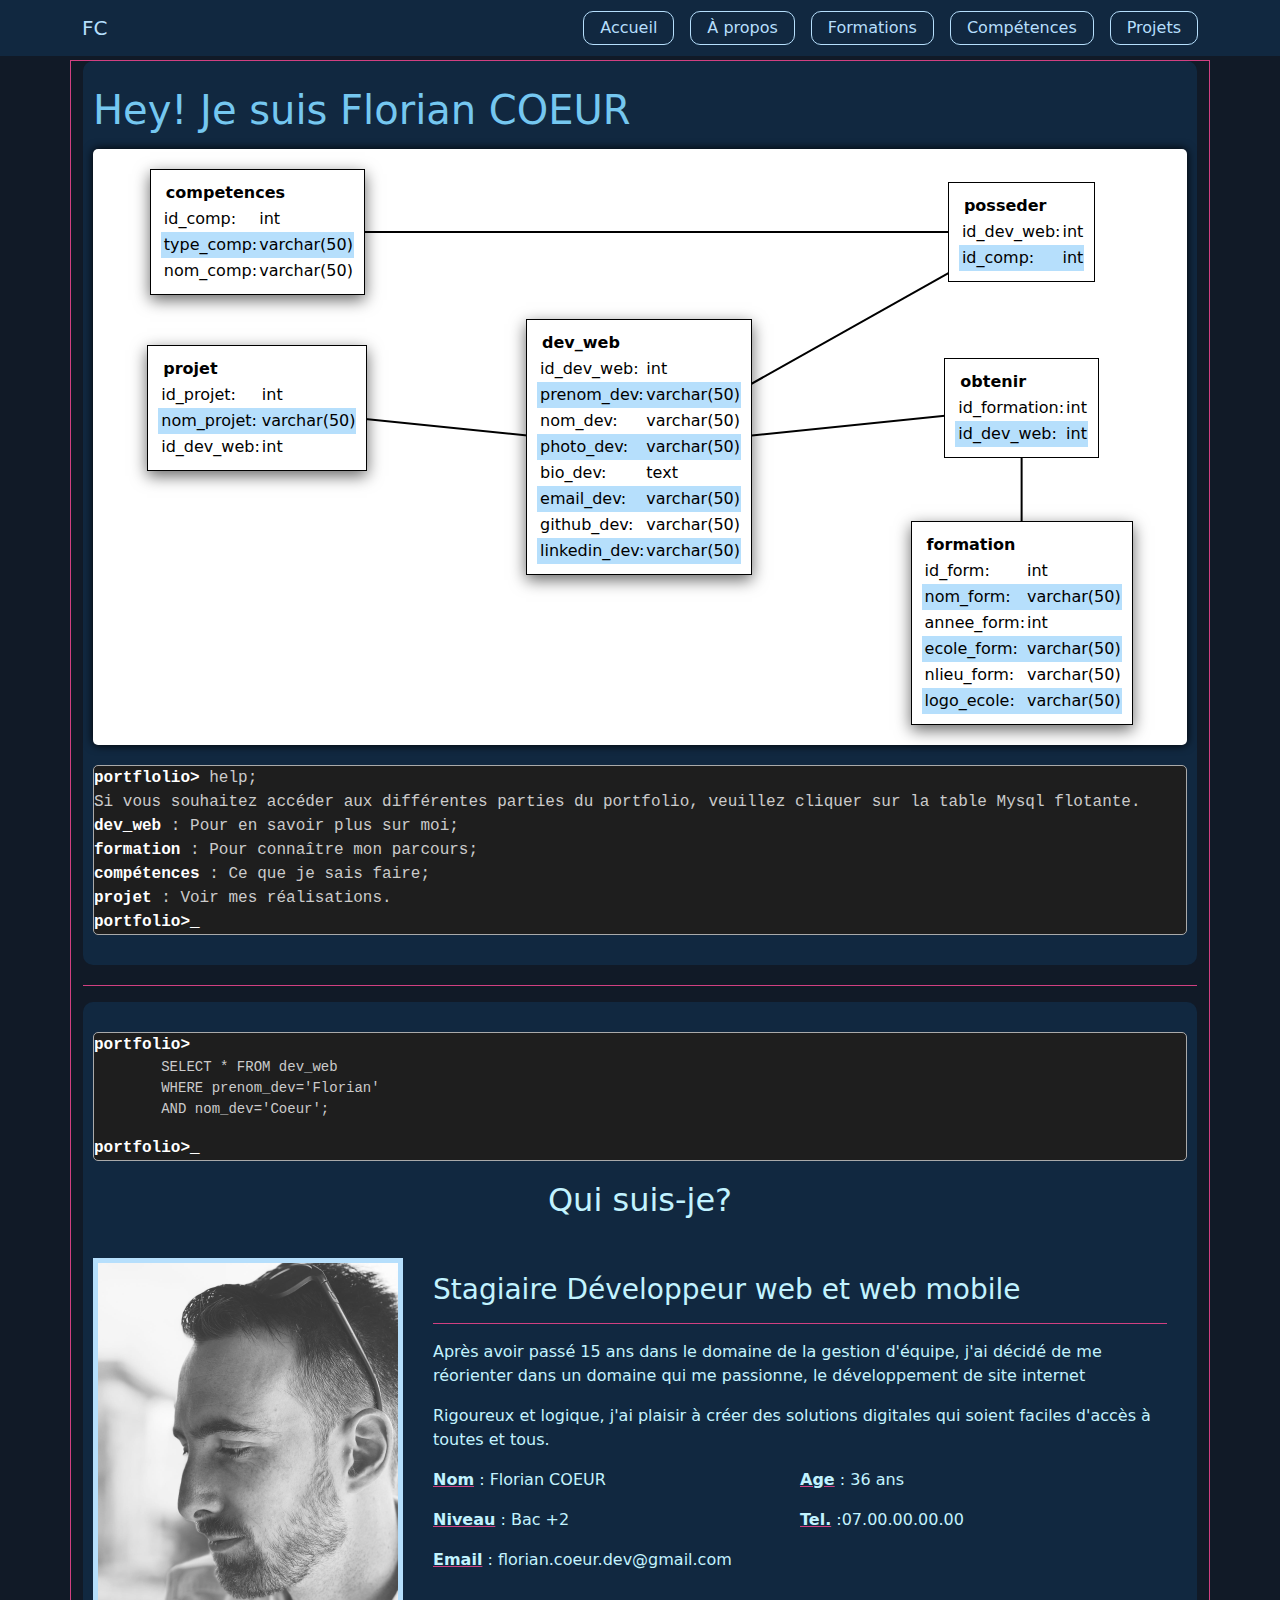
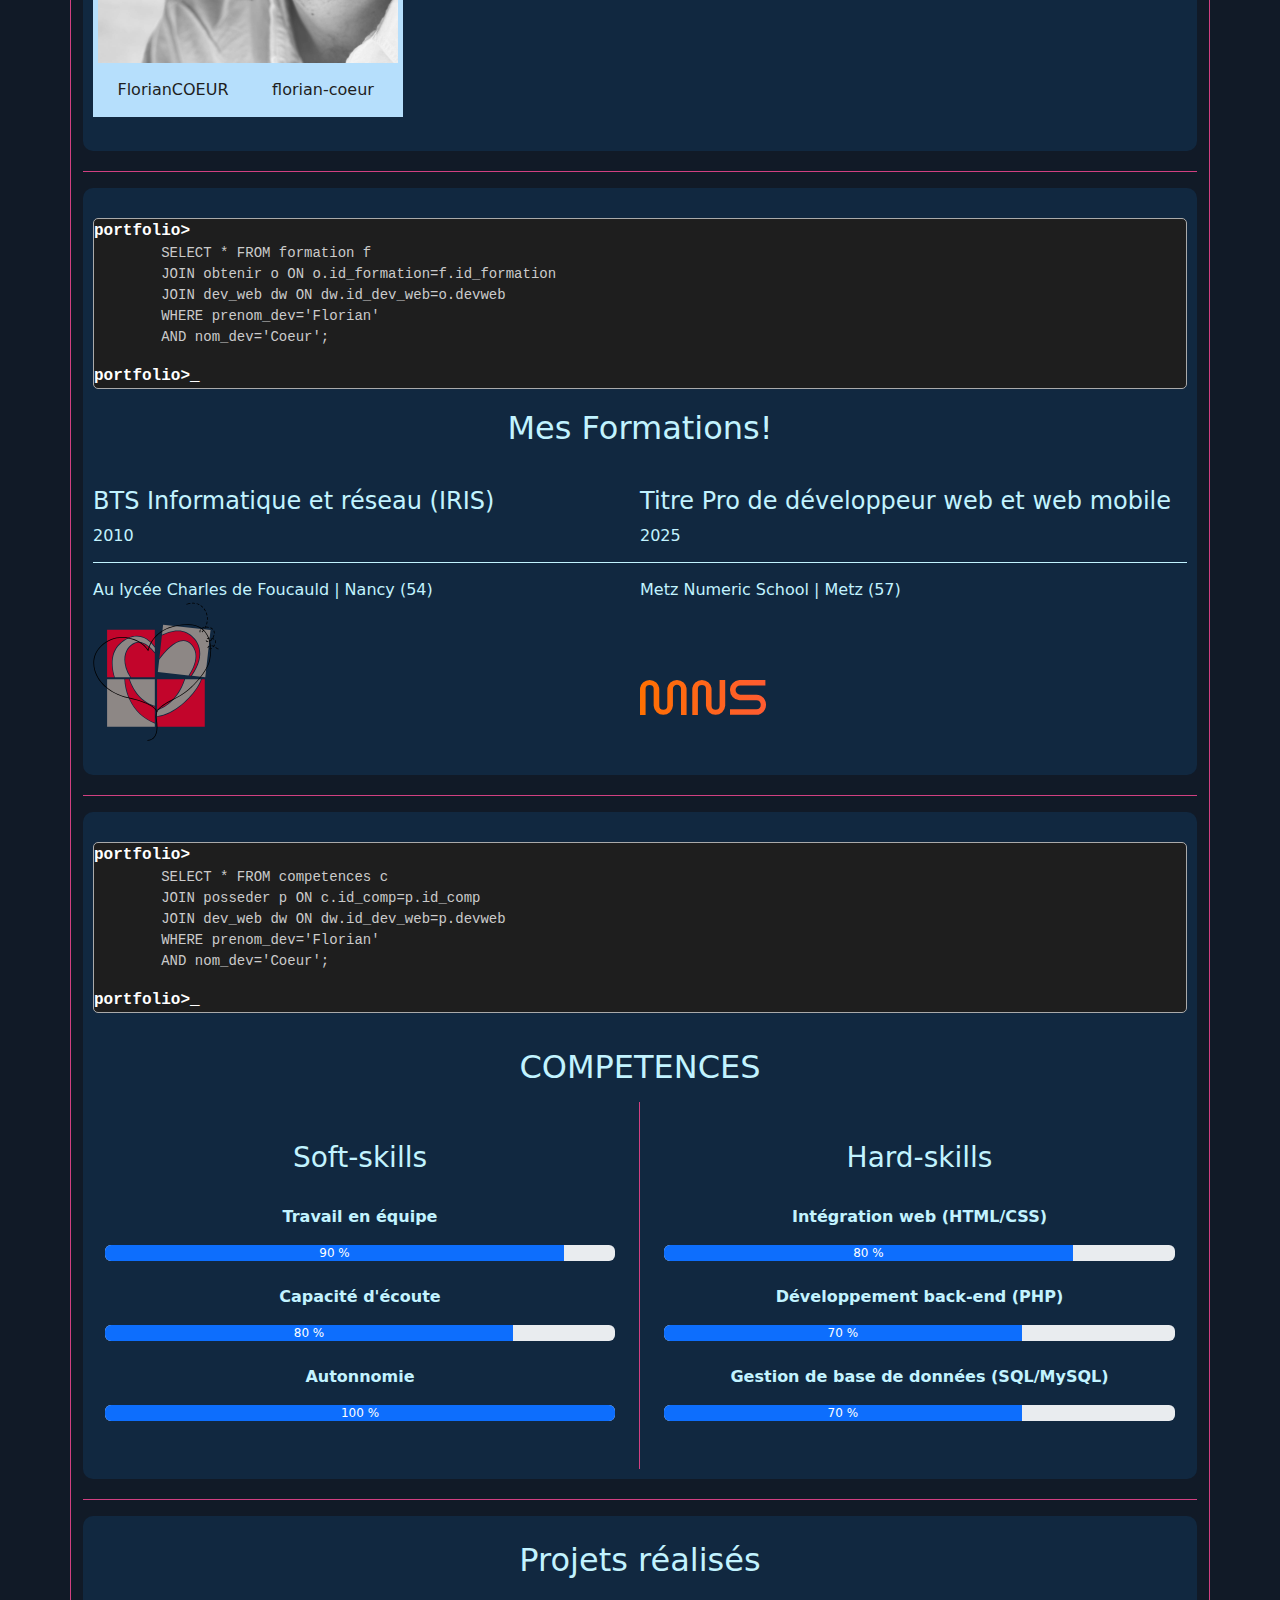
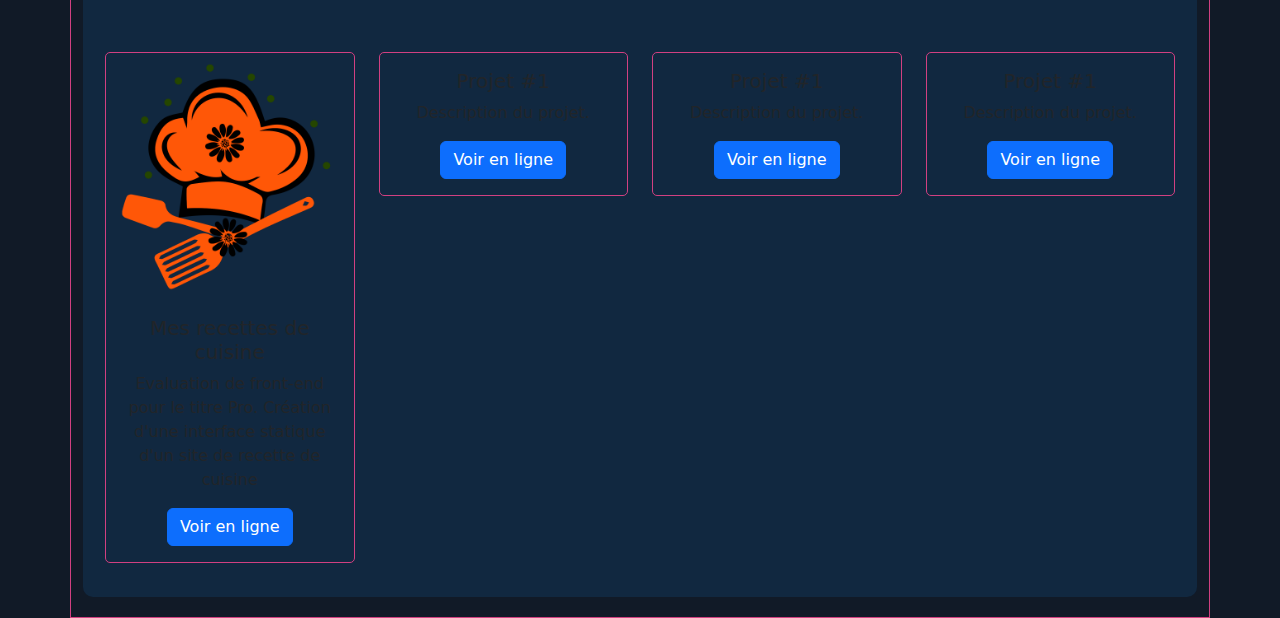
==== commit 6d7f4f10: "Ajout d'un projet" ====
--- a/index.html
+++ b/index.html
@@ -435,11 +435,11 @@
                         <div class="row justify-content-center pt-5">
                             <div class="col-12 col-md-4 col-lg-3 mb-4">
                                 <div class="card">
-                                    <img src='https://dummyimage.com/1920x1080.gif' alt='' class="img-fluid" />
+                                    <img src='images/logoCuisine.png' alt='Miniature du site de recette de cuisine' class="img-fluid" />
                                     <div class="card-body">
-                                        <h5 class="card-title">Projet #1</h5>
-                                        <p class="card-text">Description du projet.</p>
-                                        <a href="#" class="btn btn-primary">Voir en ligne</a>
+                                        <h5 class="card-title">Mes recettes de cuisine</h5>
+                                        <p class="card-text">Evaluation de front-end pour le titre Pro. Création d'une interface statique d'un site de recette de cuisine</p>
+                                        <a href="https://floriancoeur.github.io/ECF_Front/" target="_blank" class="btn btn-primary">Voir en ligne</a>
                                     </div>
                                 </div>
                             </div>
